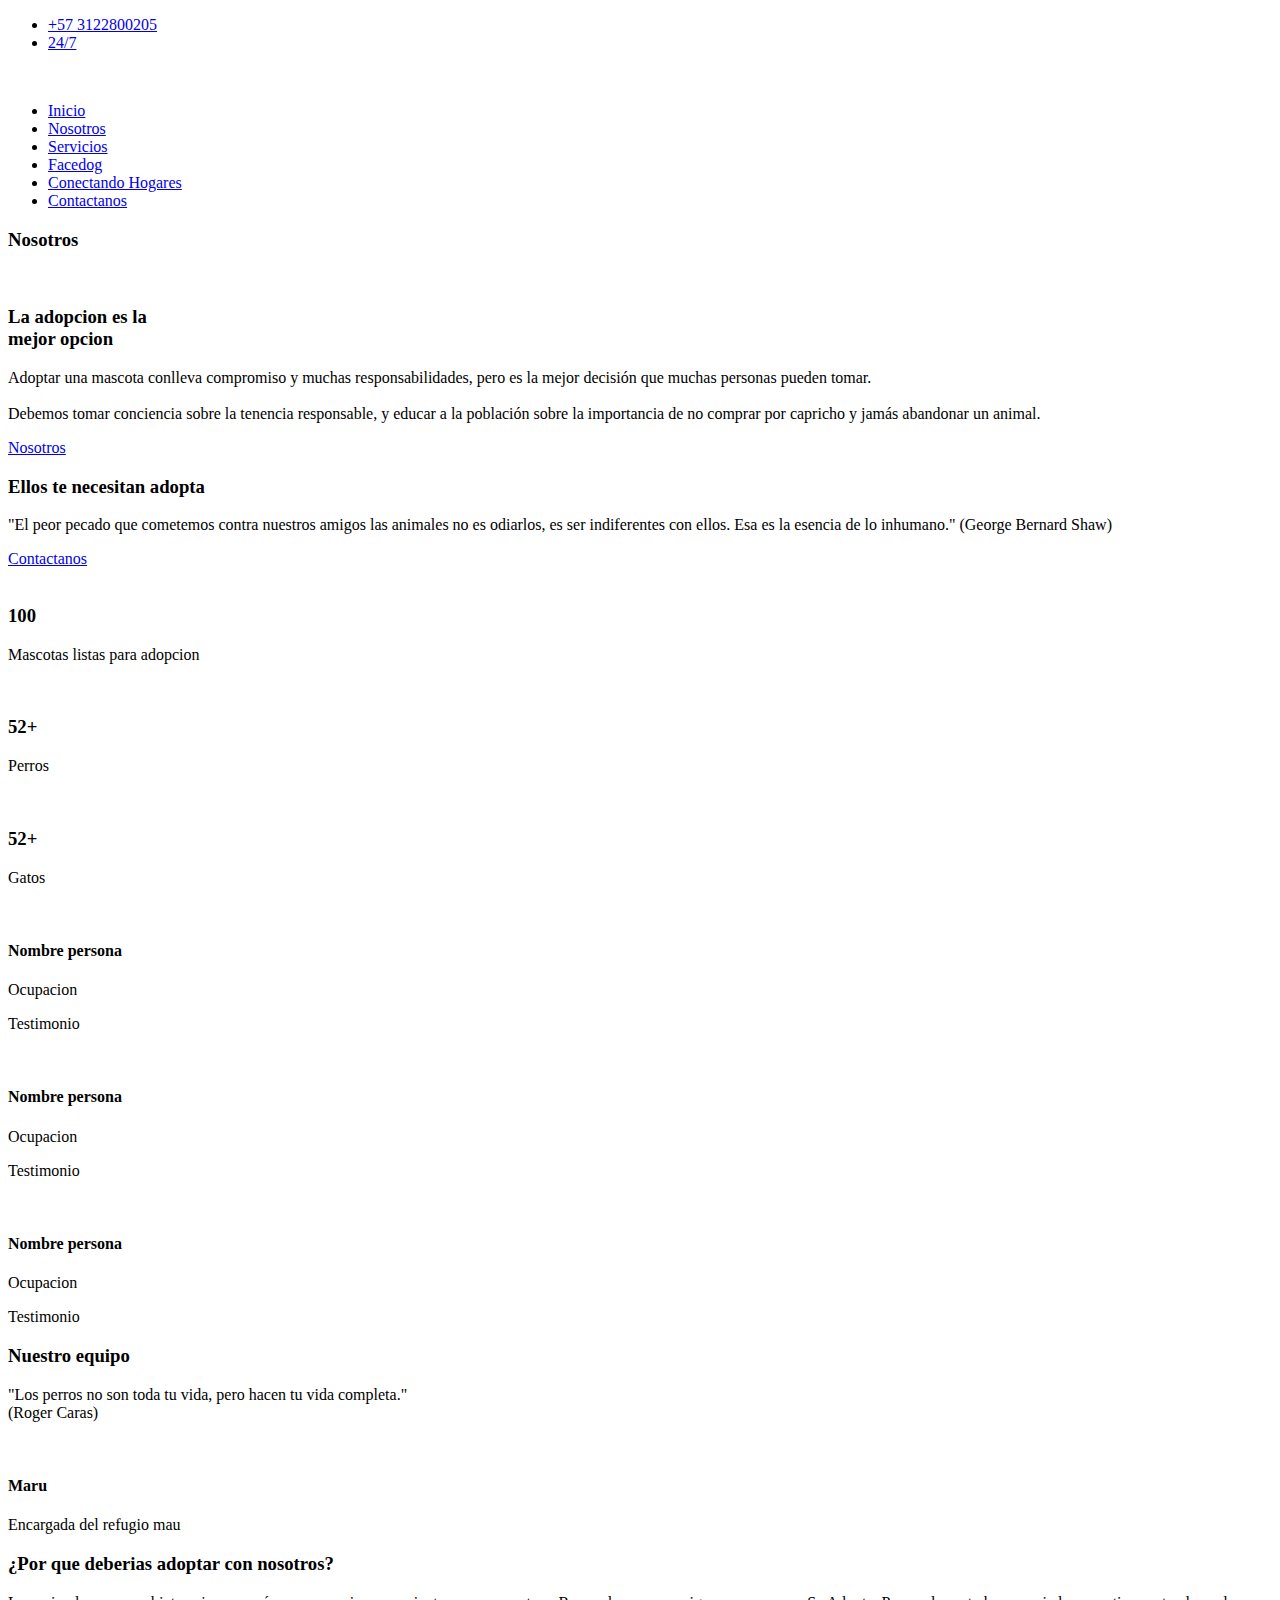
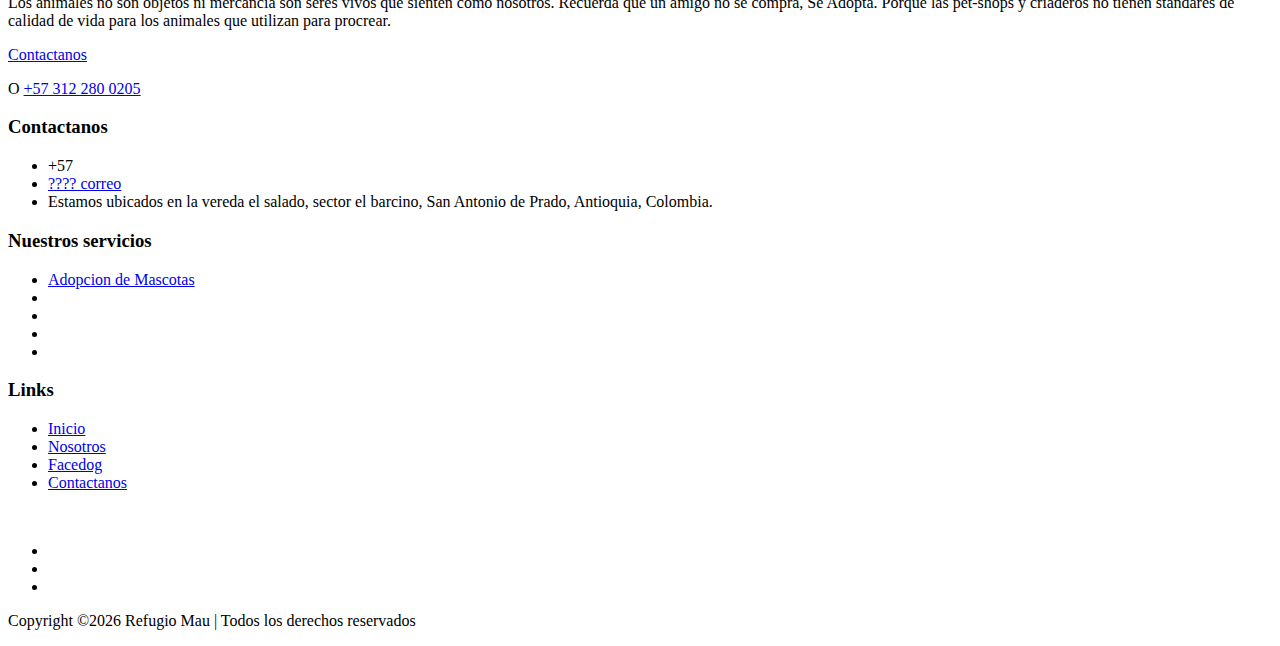
==== about.html @ fa6f9e05 "Add files via upload" ====
<!doctype html>
<html class="no-js" lang="zxx">

<head>
    <meta charset="utf-8">
    <meta http-equiv="x-ua-compatible" content="ie=edge">
    <title>Animal</title>
    <meta name="description" content="">
    <meta name="viewport" content="width=device-width, initial-scale=1">

    <!-- <link rel="manifest" href="site.webmanifest"> -->
    <link rel="shortcut icon" type="image/x-icon" href="img/favicon.png">
    <!-- Place favicon.ico in the root directory -->

    <!-- CSS here -->
    <link rel="stylesheet" href="css/bootstrap.min.css">
    <link rel="stylesheet" href="css/owl.carousel.min.css">
    <link rel="stylesheet" href="css/magnific-popup.css">
    <link rel="stylesheet" href="css/font-awesome.min.css">
    <link rel="stylesheet" href="css/themify-icons.css">
    <link rel="stylesheet" href="css/nice-select.css">
    <link rel="stylesheet" href="css/flaticon.css">
    <link rel="stylesheet" href="css/gijgo.css">
    <link rel="stylesheet" href="css/animate.css">
    <link rel="stylesheet" href="css/slicknav.css">
    <link rel="stylesheet" href="css/style.css">
    <!-- <link rel="stylesheet" href="css/responsive.css"> -->
</head>

<body>
    <!--[if lte IE 9]>
            <p class="browserupgrade">You are using an <strong>outdated</strong> browser. Please <a href="https://browsehappy.com/">upgrade your browser</a> to improve your experience and security.</p>
        <![endif]-->

    <!-- header_start  -->
    <header>
        <div class="header-area ">
            <div class="header-top_area">
                <div class="container">
                    <div class="row">
                        <div class="col-lg-6 col-md-8">
                            <div class="short_contact_list">
                                <ul>
                                    <li><a href="https://api.whatsapp.com/send/?phone=573122800205&text&app_absent=0">+57 3122800205</a></li>
                                    <li><a href="#">24/7</a></li>
                                </ul>
                            </div>
                        </div>
                        <div class="col-lg-6 col-md-4 ">
                            <div class="social_media_links">
                                <a target="_blank" href="https://www.facebook.com/mau.refugio/">
                                    <i class="fa fa-facebook"></i>
                                </a>
                                <a target="_blank" href="https://www.instagram.com/mau.refugio/?hl=es">
                                    <i class="fa fa fa-instagram"></i>
                                </a>
                                <a target="_blank" href="https://api.whatsapp.com/send/?phone=573122800205&text&app_absent=0">
                                    <i class="fa fa-whatsapp"></i>
                                </a>
                            </div>
                        </div>
                    </div>
                </div>
            </div>
            <div id="sticky-header" class="main-header-area">
                <div class="container">
                    <div class="row align-items-center">
                        <div class="col-xl-3 col-lg-3">
                            <div class="logo">
                                <a href="index.html">
                                    <img src="img/logomauletra.png" alt="">
                                </a>
                            </div>
                        </div>
                        <div class="col-xl-9 col-lg-9">
                            <div class="main-menu  d-none d-lg-block">
                                <nav>
                                    <ul id="navigation">
                                        <li><a  href="index.html">Inicio</a></li>
                                        <li><a href="about.html">Nosotros</a></li>                                        
                                        <li><a href="service.html">Servicios</a></li>
                                        <li><a href="elements.html">Facedog</a></li>
                                        <li><a href="CH.html">Conectando Hogares</a></li>
                                        <li><a href="contact.html">Contactanos</a></li>
                                    </ul>
                                </nav>
                            </div>
                        </div>
                        <div class="col-12">
                            <div class="mobile_menu d-block d-lg-none"></div>
                        </div>
                    </div>
                </div>
            </div>
        </div>
    </header>
    <!-- header_start  -->

    <!-- bradcam_area_start -->
    <div class="bradcam_area breadcam_bg">
        <div class="container">
            <div class="row">
                <div class="col-lg-12">
                    <div class="bradcam_text text-center">
                        <h3>Nosotros</h3>
                    </div>
                </div>
            </div>
        </div>
    </div>
    <!-- bradcam_area_end -->

    <!-- pet_care_area_start  -->
    <div class="pet_care_area">
        <div class="container">
            <div class="row align-items-center">
                <div class="col-lg-5 col-md-6">
                    <div class="pet_thumb">
                        <img src="img/about/pet_care.png" alt="">
                    </div>
                </div>
                <div class="col-lg-6 offset-lg-1 col-md-6">
                    <div class="pet_info">
                        <div class="section_title">
                            <h3><span>La adopcion es la </span> <br>
                                mejor opcion</h3>
                            <p>Adoptar una mascota conlleva compromiso y muchas responsabilidades, pero es la mejor decisión que muchas personas pueden tomar. <br> <br>
                                Debemos tomar conciencia sobre la tenencia responsable, y educar a la población sobre la importancia de no comprar por capricho y jamás abandonar un animal.</p>
                            <a href="about.html" class="boxed-btn3">Nosotros</a>
                        </div>
                    </div>
                </div>
            </div>
        </div>
    </div>
    <!-- pet_care_area_end  -->

    <!-- adapt_area_start  -->
    <div class="adapt_area">
        <div class="container">
            <div class="row justify-content-between align-items-center">
                <div class="col-lg-5">
                    <div class="adapt_help">
                        <div class="section_title">
                            <h3><span>Ellos te necesitan</span>
                                adopta</h3>
                            <p>"El peor pecado que cometemos contra nuestros amigos las animales no es odiarlos, es ser indiferentes con ellos. Esa es la esencia de lo inhumano."
                                (George Bernard Shaw)</p>
                            <a href="contact.html" class="boxed-btn3">Contactanos</a>
                        </div>
                    </div>
                </div>
                <div class="col-lg-6">
                    <div class="adapt_about">
                        <div class="row align-items-center">
                            <div class="col-lg-6 col-md-6">
                                <div class="single_adapt text-center">
                                    <img src="img/adapt_icon/1.png" alt="">
                                    <div class="adapt_content">
                                        <h3 class="counter">100</h3>
                                        <p>Mascotas listas para adopcion</p>
                                    </div>
                                </div>
                            </div>
                            <div class="col-lg-6 col-md-6">
                                <div class="single_adapt text-center">
                                    <img src="img/adapt_icon/3.png" alt="">
                                    <div class="adapt_content">
                                        <h3><span class="counter">52</span>+</h3>
                                        <p>Perros</p>
                                    </div>
                                </div>
                                <div class="single_adapt text-center">
                                    <img src="img/adapt_icon/cat.png" alt="">
                                    <div class="adapt_content">
                                        <h3><span class="counter">52</span>+</h3>
                                        <p>Gatos</p>
                                    </div>
                                </div>
                            </div>
                        </div>
                    </div>
                </div>
            </div>
        </div>
    </div>
    <!-- adapt_area_end  -->

    <!-- testmonial_area_start  -->
    <div class="testmonial_area">
        <div class="container">
            <div class="row justify-content-center">
                <div class="col-lg-10">
                    <div class="textmonial_active owl-carousel">
                        <div class="testmonial_wrap">
                            <div class="single_testmonial d-flex align-items-center">
                                <div class="test_thumb">
                                    <img src="img/testmonial/1.png" alt="">
                                </div>
                                <div class="test_content">
                                    <h4>Nombre persona</h4>
                                    <span>Ocupacion</span>
                                    <p>Testimonio</p>
                                </div>
                            </div>
                        </div>
                        <div class="testmonial_wrap">
                            <div class="single_testmonial d-flex align-items-center">
                                <div class="test_thumb">
                                    <img src="img/testmonial/1.png" alt="">
                                </div>
                                <div class="test_content">
                                    <h4>Nombre persona</h4>
                                    <span>Ocupacion</span>
                                    <p>Testimonio</p>
                                </div>
                            </div>
                        </div>
                        <div class="testmonial_wrap">
                            <div class="single_testmonial d-flex align-items-center">
                                <div class="test_thumb">
                                    <img src="img/testmonial/1.png" alt="">
                                </div>
                                <div class="test_content">
                                    <h4>Nombre persona</h4>
                                    <span>Ocupacion</span>
                                    <p>Testimonio</p>
                                </div>
                            </div>
                        </div>
                    </div>
                </div>
            </div>

        </div>
    </div>
    <!-- testmonial_area_end  -->

    <!-- team_area_start  -->
    <div class="team_area">
        <div class="container">
            <div class="row justify-content-center ">
                <div class="col-lg-6 col-md-10">
                    <div class="section_title text-center mb-95">
                        <h3>Nuestro equipo</h3>
                        <p> "Los perros no son toda tu vida, pero hacen tu vida completa."<br>
                            (Roger Caras)</p>
                    </div>
                </div>
            </div>
            <div class="row justify-content-center">
                <!-- <div class="col-lg-4 col-md-6">
                    <div class="single_team">
                        <div class="thumb">
                            <img src="img/team/1.png" alt="">
                        </div>
                        <div class="member_name text-center">
                            <div class="mamber_inner">
                                <h4>Rala Emaia</h4>
                                <p>Senior Director</p>
                            </div>
                        </div>
                    </div>
                </div> -->
                <div class="col-lg-4 col-md-6">
                    <div class="single_team">
                        <div class="thumb">
                            <img src="img/MaruMau.jpg" alt="">
                        </div>
                        <div class="member_name text-center">
                            <div class="mamber_inner">
                                <h4>Maru</h4>
                                <p>Encargada del refugio mau</p>
                            </div>
                        </div>
                    </div>
                </div>
                <!-- <div class="col-lg-4 col-md-6">
                    <div class="single_team">
                        <div class="thumb">
                            <img src="img/team/3.png" alt="">
                        </div>
                        <div class="member_name text-center">
                            <div class="mamber_inner">
                                <h4>Rala Emaia</h4>
                                <p>Senior Director</p>
                            </div>
                        </div>
                    </div>
                </div> -->
            </div>
        </div>
    </div>
    <!-- team_area_start  -->

    <div class="contact_anipat anipat_bg_1">
        <div class="container">
            <div class="row justify-content-center">
                <div class="col-lg-8">
                    <div class="contact_text text-center">
                        <div class="section_title text-center">
                            <h3>¿Por que deberias adoptar con nosotros?</h3>
                            <p>Los animales no son objetos ni mercancía son seres vivos que sienten como nosotros. Recuerda que un amigo no se compra, Se Adopta. Porque las pet-shops y criaderos no tienen standares de calidad de vida para los animales que utilizan para procrear.</p>
                        </div>
                        <div class="contact_btn d-flex align-items-center justify-content-center">
                            <a href="contact.html" class="boxed-btn4">Contactanos</a>
                            <p>O <a href="#"> +57 312 280 0205 </a></p>
                        </div>
                    </div>
                </div>
            </div>
        </div>
    </div>

    <!-- footer_start  -->
    <footer class="footer">
        <div class="footer_top">
            <div class="container">
                <div class="row">
                    <div class="col-xl-3 col-md-6 col-lg-3">
                        <div class="footer_widget">
                            <h3 class="footer_title">
                                Contactanos
                            </h3>
                            <ul class="address_line">
                                <li>+57</li>
                                <li><a href="#">???? correo</a></li>
                                <li>Estamos ubicados en la vereda el salado, sector el barcino, San Antonio de Prado, Antioquia, Colombia.</li>
                            </ul>
                        </div>
                    </div>
                    <div class="col-xl-3  col-md-6 col-lg-3">
                        <div class="footer_widget">
                            <h3 class="footer_title">
                                Nuestros servicios
                            </h3>
                            <ul class="links">
                                <li><a href="#">Adopcion de Mascotas</a></li>
                                <li><a href="#"></a></li>
                                <li><a href="#"></a></li>
                                <li><a href="#"></a></li>
                                <li><a href="#"></a></li>
                            </ul>
                        </div>
                    </div>
                    <div class="col-xl-3  col-md-6 col-lg-3">
                        <div class="footer_widget">
                            <h3 class="footer_title">
                                Links
                            </h3>
                            <ul class="links">
                                <li><a href="index.html">Inicio</a></li>
                                <li><a href="about.html">Nosotros</a></li>
                                <li><a href="#">Facedog</a></li>
                                <li><a href="contact.html">Contactanos</a></li>
                            </ul>
                        </div>
                    </div>
                    <div class="col-xl-3 col-md-6 col-lg-3 ">
                        <div class="footer_widget">
                            <div class="footer_logo">
                                <a href="#">
                                    <img src="img/logomauletra.png" alt="">
                                </a>
                            </div>
                            <p class="address_text">
                            </p>
                            <div class="socail_links">
                                <ul>
                                    <li>
                                        <a href="https://www.facebook.com/mau.refugio/">
                                            <i class="ti-facebook"></i>
                                        </a>
                                    </li>
                                    <li>
                                        <a href="https://www.instagram.com/mau.refugio/?hl=es">
                                            <i class="ti-instagram"></i>
                                        </a>
                                    </li>
                                    <li>
                                        <a href="https://api.whatsapp.com/send/?phone=573122800205&text&app_absent=0">
                                            <i class="fa fa-whatsapp"></i>
                                        </a>
                                    </li>
                                </ul>
                            </div>

                        </div>
                    </div>
                </div>
            </div>
        </div>
        <div class="copy-right_text">
            <div class="container">
                <div class="bordered_1px"></div>
                <div class="row">
                    <div class="col-xl-12">
                        <p class="copy_right text-center">
                            <p><!-- Link back to Colorlib can't be removed. Template is licensed under CC BY 3.0. -->
  Copyright &copy;<script>document.write(new Date().getFullYear());</script> Refugio Mau | Todos los derechos reservados <!-- <i class="ti-heart" aria-hidden="true"></i> by <a href="https://colorlib.com" target="_blank">Colorlib</a> -->
  <!-- Link back to Colorlib can't be removed. Template is licensed under CC BY 3.0. --></p>
                        </p>
                    </div>
                </div>
            </div>
        </div>
    </footer>
    <!-- footer_end  -->

    <!-- JS here -->
    <script src="js/vendor/modernizr-3.5.0.min.js"></script>
    <script src="js/vendor/jquery-1.12.4.min.js"></script>
    <script src="js/popper.min.js"></script>
    <script src="js/bootstrap.min.js"></script>
    <script src="js/owl.carousel.min.js"></script>
    <script src="js/isotope.pkgd.min.js"></script>
    <script src="js/ajax-form.js"></script>
    <script src="js/waypoints.min.js"></script>
    <script src="js/jquery.counterup.min.js"></script>
    <script src="js/imagesloaded.pkgd.min.js"></script>
    <script src="js/scrollIt.js"></script>
    <script src="js/jquery.scrollUp.min.js"></script>
    <script src="js/wow.min.js"></script>
    <script src="js/nice-select.min.js"></script>
    <script src="js/jquery.slicknav.min.js"></script>
    <script src="js/jquery.magnific-popup.min.js"></script>
    <script src="js/plugins.js"></script>
    <script src="js/gijgo.min.js"></script>

    <!--contact js-->
    <script src="js/contact.js"></script>
    <script src="js/jquery.ajaxchimp.min.js"></script>
    <script src="js/jquery.form.js"></script>
    <script src="js/jquery.validate.min.js"></script>
    <script src="js/mail-script.js"></script>

    <script src="js/main.js"></script>
    <script>
        $('#datepicker').datepicker({
            iconsLibrary: 'fontawesome',
            disableDaysOfWeek: [0, 0],
        //     icons: {
        //      rightIcon: '<span class="fa fa-caret-down"></span>'
        //  }
        });
        $('#datepicker2').datepicker({
            iconsLibrary: 'fontawesome',
            icons: {
             rightIcon: '<span class="fa fa-caret-down"></span>'
         }

        });
        var timepicker = $('#timepicker').timepicker({
         format: 'HH.MM'
     });
    </script>
</body>

</html>
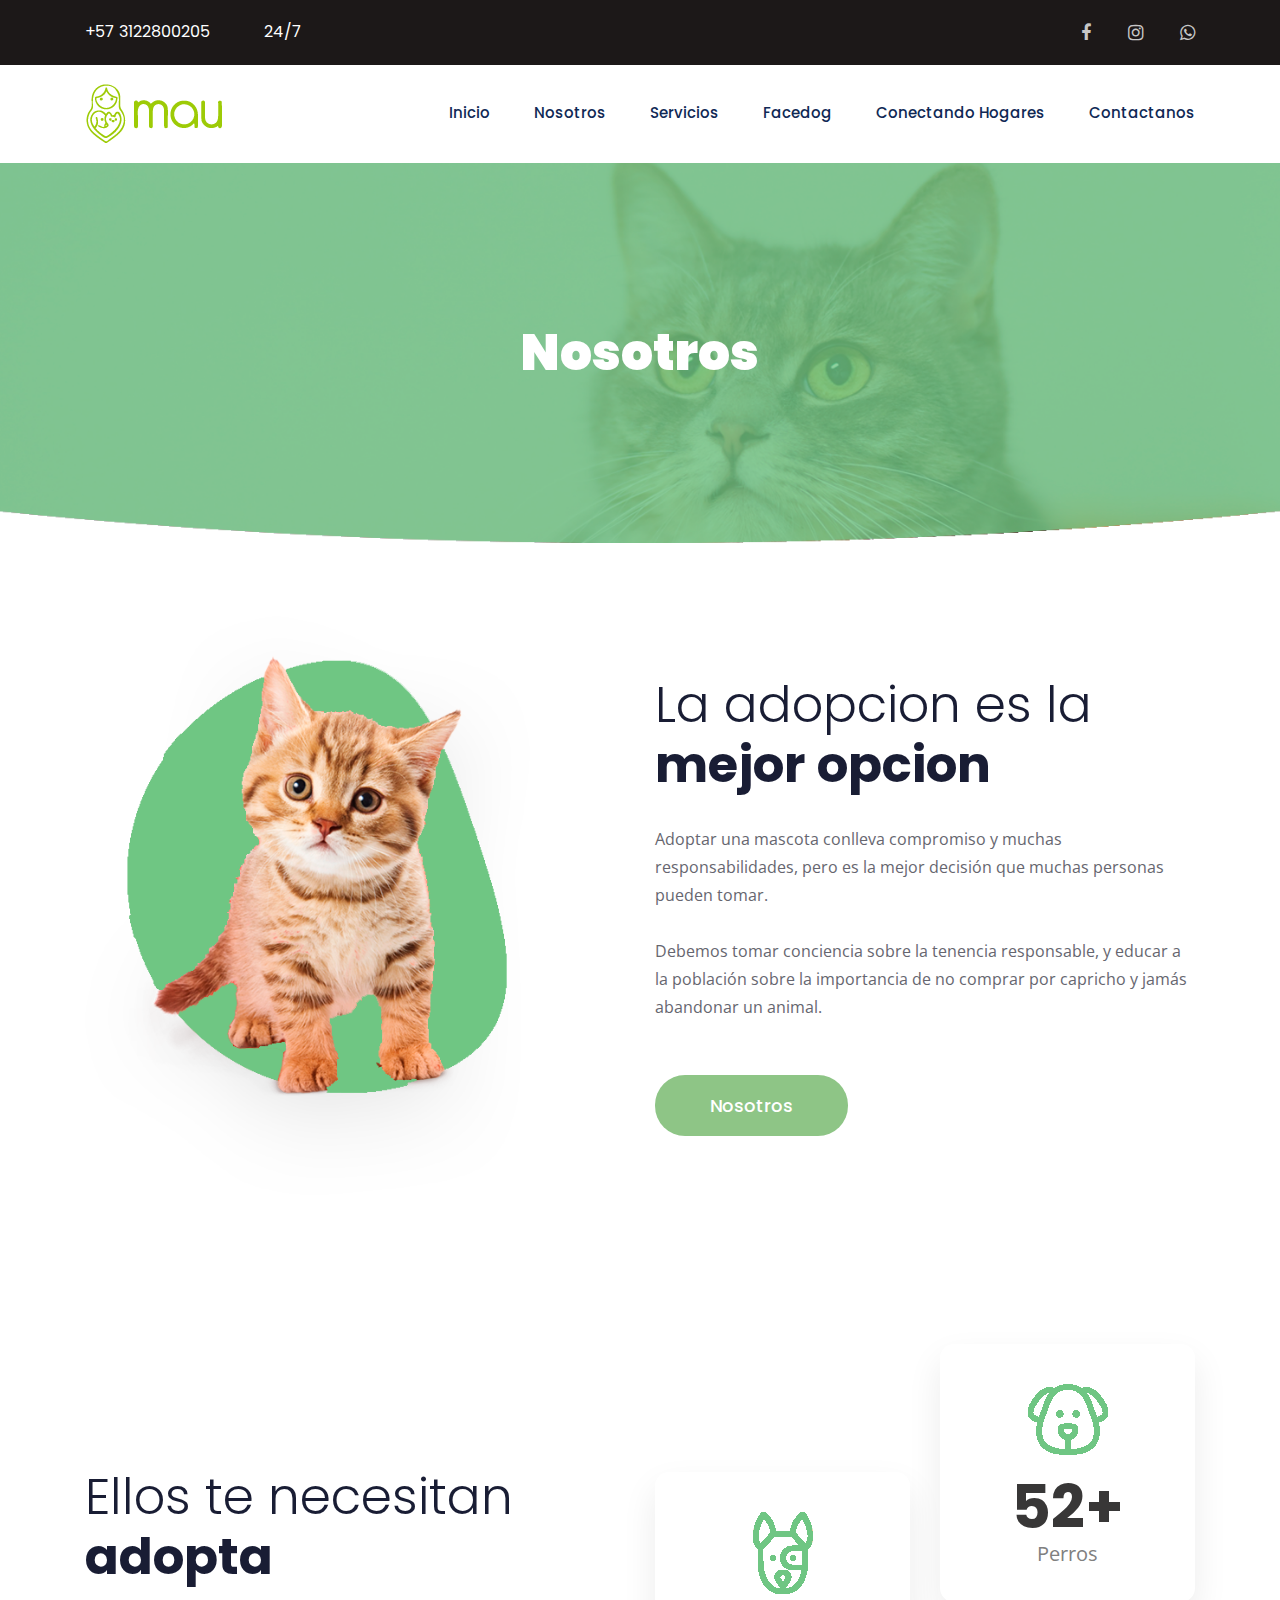
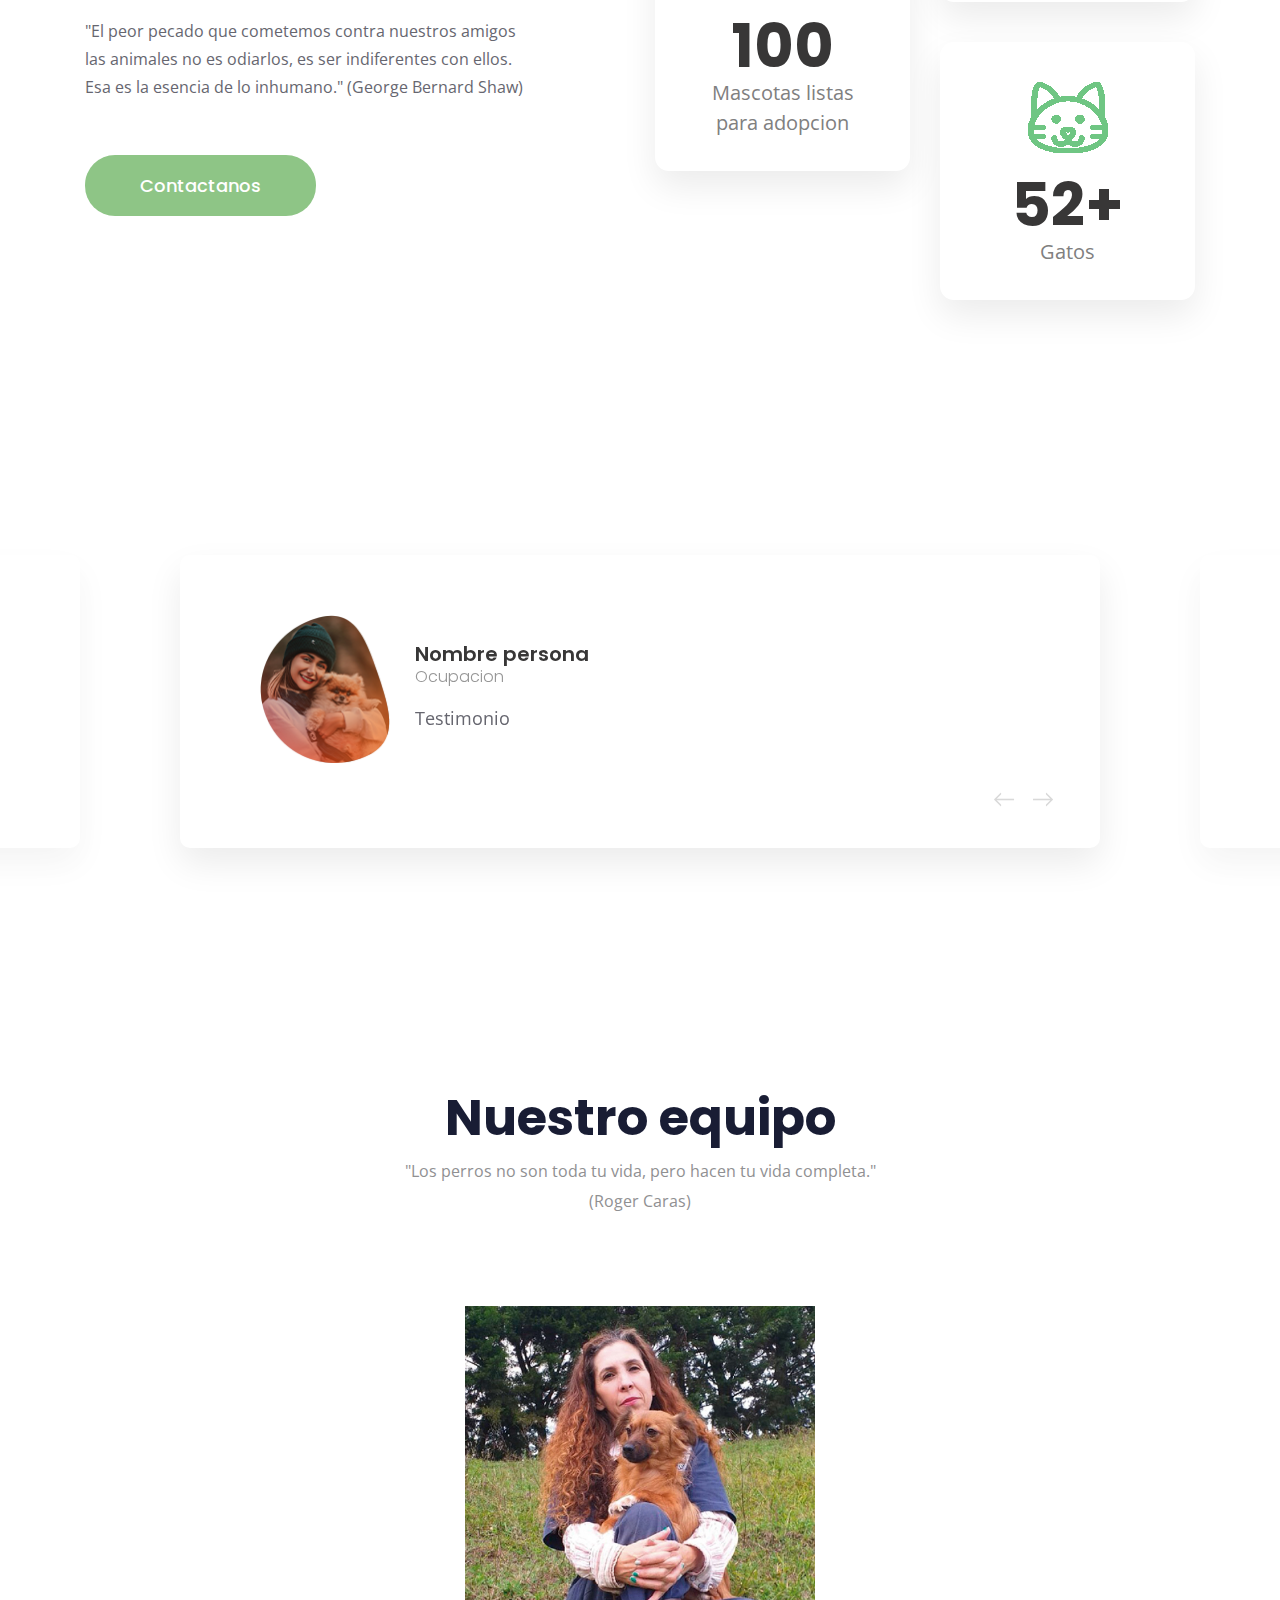
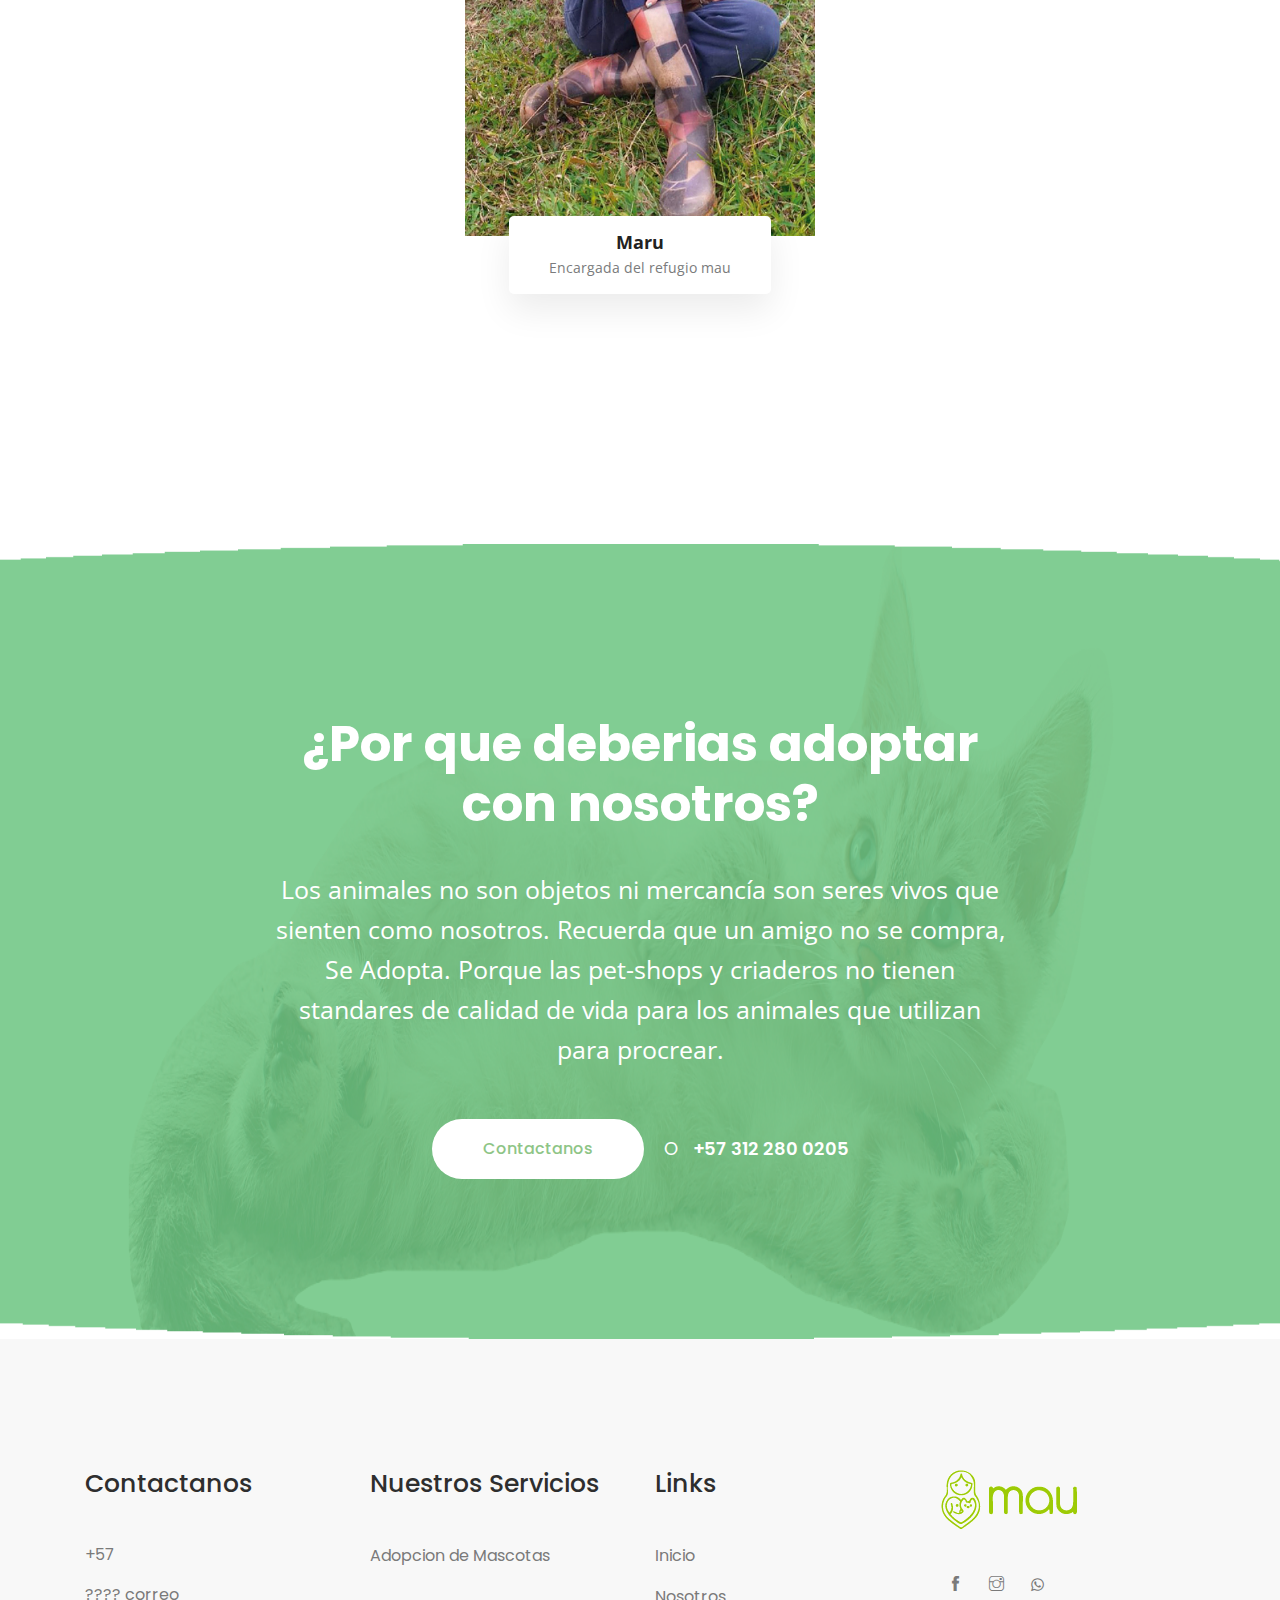
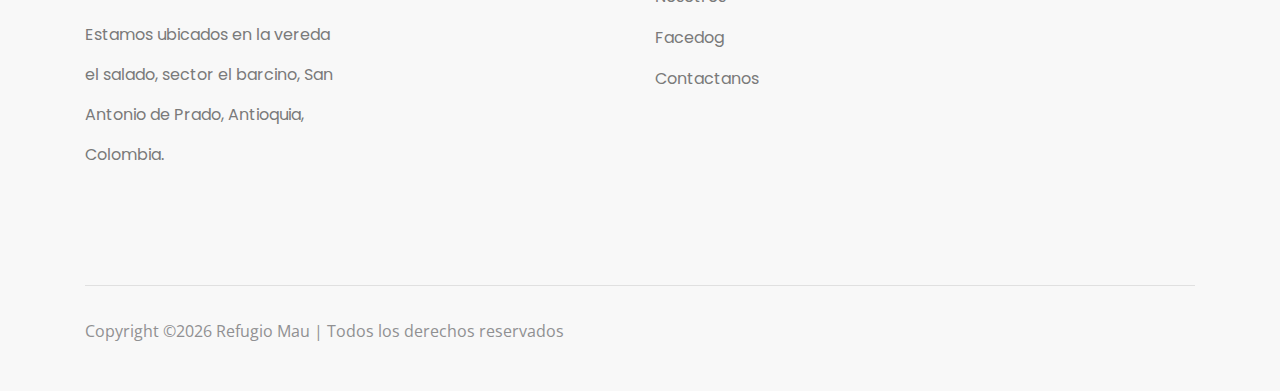
==== commit f94240c6: "Update about.html" ====
--- a/about.html
+++ b/about.html
@@ -4,7 +4,7 @@
 <head>
     <meta charset="utf-8">
     <meta http-equiv="x-ua-compatible" content="ie=edge">
-    <title>Animal</title>
+    <title>Refugio Mau</title>
     <meta name="description" content="">
     <meta name="viewport" content="width=device-width, initial-scale=1">
 
@@ -456,4 +456,4 @@
     </script>
 </body>
 
-</html>+</html>
--- a/css/themify-icons.css
+++ b/css/themify-icons.css
@@ -0,0 +1,1081 @@
+@font-face {
+	font-family: 'themify';
+	src:url('../fonts/themify.eot?-fvbane');
+	src:url('../fonts/themify.eot?#iefix-fvbane') format('embedded-opentype'),
+		url('../fonts/themify.woff?-fvbane') format('woff'),
+		url('../fonts/themify.ttf?-fvbane') format('truetype'),
+		url('../fonts/themify.svg?-fvbane#themify') format('svg');
+	font-weight: normal;
+	font-style: normal;
+}
+
+[class^="ti-"], [class*=" ti-"] {
+	font-family: 'themify';
+	/* speak: none; */
+	font-style: normal;
+	font-weight: normal;
+	font-variant: normal;
+	text-transform: none;
+	line-height: 1;
+
+	/* Better Font Rendering =========== */
+	-webkit-font-smoothing: antialiased;
+	-moz-osx-font-smoothing: grayscale;
+}
+
+.ti-wand:before {
+	content: "\e600";
+}
+.ti-volume:before {
+	content: "\e601";
+}
+.ti-user:before {
+	content: "\e602";
+}
+.ti-unlock:before {
+	content: "\e603";
+}
+.ti-unlink:before {
+	content: "\e604";
+}
+.ti-trash:before {
+	content: "\e605";
+}
+.ti-thought:before {
+	content: "\e606";
+}
+.ti-target:before {
+	content: "\e607";
+}
+.ti-tag:before {
+	content: "\e608";
+}
+.ti-tablet:before {
+	content: "\e609";
+}
+.ti-star:before {
+	content: "\e60a";
+}
+.ti-spray:before {
+	content: "\e60b";
+}
+.ti-signal:before {
+	content: "\e60c";
+}
+.ti-shopping-cart:before {
+	content: "\e60d";
+}
+.ti-shopping-cart-full:before {
+	content: "\e60e";
+}
+.ti-settings:before {
+	content: "\e60f";
+}
+.ti-search:before {
+	content: "\e610";
+}
+.ti-zoom-in:before {
+	content: "\e611";
+}
+.ti-zoom-out:before {
+	content: "\e612";
+}
+.ti-cut:before {
+	content: "\e613";
+}
+.ti-ruler:before {
+	content: "\e614";
+}
+.ti-ruler-pencil:before {
+	content: "\e615";
+}
+.ti-ruler-alt:before {
+	content: "\e616";
+}
+.ti-bookmark:before {
+	content: "\e617";
+}
+.ti-bookmark-alt:before {
+	content: "\e618";
+}
+.ti-reload:before {
+	content: "\e619";
+}
+.ti-plus:before {
+	content: "\e61a";
+}
+.ti-pin:before {
+	content: "\e61b";
+}
+.ti-pencil:before {
+	content: "\e61c";
+}
+.ti-pencil-alt:before {
+	content: "\e61d";
+}
+.ti-paint-roller:before {
+	content: "\e61e";
+}
+.ti-paint-bucket:before {
+	content: "\e61f";
+}
+.ti-na:before {
+	content: "\e620";
+}
+.ti-mobile:before {
+	content: "\e621";
+}
+.ti-minus:before {
+	content: "\e622";
+}
+.ti-medall:before {
+	content: "\e623";
+}
+.ti-medall-alt:before {
+	content: "\e624";
+}
+.ti-marker:before {
+	content: "\e625";
+}
+.ti-marker-alt:before {
+	content: "\e626";
+}
+.ti-arrow-up:before {
+	content: "\e627";
+}
+.ti-arrow-right:before {
+	content: "\e628";
+}
+.ti-arrow-left:before {
+	content: "\e629";
+}
+.ti-arrow-down:before {
+	content: "\e62a";
+}
+.ti-lock:before {
+	content: "\e62b";
+}
+.ti-location-arrow:before {
+	content: "\e62c";
+}
+.ti-link:before {
+	content: "\e62d";
+}
+.ti-layout:before {
+	content: "\e62e";
+}
+.ti-layers:before {
+	content: "\e62f";
+}
+.ti-layers-alt:before {
+	content: "\e630";
+}
+.ti-key:before {
+	content: "\e631";
+}
+.ti-import:before {
+	content: "\e632";
+}
+.ti-image:before {
+	content: "\e633";
+}
+.ti-heart:before {
+	content: "\e634";
+}
+.ti-heart-broken:before {
+	content: "\e635";
+}
+.ti-hand-stop:before {
+	content: "\e636";
+}
+.ti-hand-open:before {
+	content: "\e637";
+}
+.ti-hand-drag:before {
+	content: "\e638";
+}
+.ti-folder:before {
+	content: "\e639";
+}
+.ti-flag:before {
+	content: "\e63a";
+}
+.ti-flag-alt:before {
+	content: "\e63b";
+}
+.ti-flag-alt-2:before {
+	content: "\e63c";
+}
+.ti-eye:before {
+	content: "\e63d";
+}
+.ti-export:before {
+	content: "\e63e";
+}
+.ti-exchange-vertical:before {
+	content: "\e63f";
+}
+.ti-desktop:before {
+	content: "\e640";
+}
+.ti-cup:before {
+	content: "\e641";
+}
+.ti-crown:before {
+	content: "\e642";
+}
+.ti-comments:before {
+	content: "\e643";
+}
+.ti-comment:before {
+	content: "\e644";
+}
+.ti-comment-alt:before {
+	content: "\e645";
+}
+.ti-close:before {
+	content: "\e646";
+}
+.ti-clip:before {
+	content: "\e647";
+}
+.ti-angle-up:before {
+	content: "\e648";
+}
+.ti-angle-right:before {
+	content: "\e649";
+}
+.ti-angle-left:before {
+	content: "\e64a";
+}
+.ti-angle-down:before {
+	content: "\e64b";
+}
+.ti-check:before {
+	content: "\e64c";
+}
+.ti-check-box:before {
+	content: "\e64d";
+}
+.ti-camera:before {
+	content: "\e64e";
+}
+.ti-announcement:before {
+	content: "\e64f";
+}
+.ti-brush:before {
+	content: "\e650";
+}
+.ti-briefcase:before {
+	content: "\e651";
+}
+.ti-bolt:before {
+	content: "\e652";
+}
+.ti-bolt-alt:before {
+	content: "\e653";
+}
+.ti-blackboard:before {
+	content: "\e654";
+}
+.ti-bag:before {
+	content: "\e655";
+}
+.ti-move:before {
+	content: "\e656";
+}
+.ti-arrows-vertical:before {
+	content: "\e657";
+}
+.ti-arrows-horizontal:before {
+	content: "\e658";
+}
+.ti-fullscreen:before {
+	content: "\e659";
+}
+.ti-arrow-top-right:before {
+	content: "\e65a";
+}
+.ti-arrow-top-left:before {
+	content: "\e65b";
+}
+.ti-arrow-circle-up:before {
+	content: "\e65c";
+}
+.ti-arrow-circle-right:before {
+	content: "\e65d";
+}
+.ti-arrow-circle-left:before {
+	content: "\e65e";
+}
+.ti-arrow-circle-down:before {
+	content: "\e65f";
+}
+.ti-angle-double-up:before {
+	content: "\e660";
+}
+.ti-angle-double-right:before {
+	content: "\e661";
+}
+.ti-angle-double-left:before {
+	content: "\e662";
+}
+.ti-angle-double-down:before {
+	content: "\e663";
+}
+.ti-zip:before {
+	content: "\e664";
+}
+.ti-world:before {
+	content: "\e665";
+}
+.ti-wheelchair:before {
+	content: "\e666";
+}
+.ti-view-list:before {
+	content: "\e667";
+}
+.ti-view-list-alt:before {
+	content: "\e668";
+}
+.ti-view-grid:before {
+	content: "\e669";
+}
+.ti-uppercase:before {
+	content: "\e66a";
+}
+.ti-upload:before {
+	content: "\e66b";
+}
+.ti-underline:before {
+	content: "\e66c";
+}
+.ti-truck:before {
+	content: "\e66d";
+}
+.ti-timer:before {
+	content: "\e66e";
+}
+.ti-ticket:before {
+	content: "\e66f";
+}
+.ti-thumb-up:before {
+	content: "\e670";
+}
+.ti-thumb-down:before {
+	content: "\e671";
+}
+.ti-text:before {
+	content: "\e672";
+}
+.ti-stats-up:before {
+	content: "\e673";
+}
+.ti-stats-down:before {
+	content: "\e674";
+}
+.ti-split-v:before {
+	content: "\e675";
+}
+.ti-split-h:before {
+	content: "\e676";
+}
+.ti-smallcap:before {
+	content: "\e677";
+}
+.ti-shine:before {
+	content: "\e678";
+}
+.ti-shift-right:before {
+	content: "\e679";
+}
+.ti-shift-left:before {
+	content: "\e67a";
+}
+.ti-shield:before {
+	content: "\e67b";
+}
+.ti-notepad:before {
+	content: "\e67c";
+}
+.ti-server:before {
+	content: "\e67d";
+}
+.ti-quote-right:before {
+	content: "\e67e";
+}
+.ti-quote-left:before {
+	content: "\e67f";
+}
+.ti-pulse:before {
+	content: "\e680";
+}
+.ti-printer:before {
+	content: "\e681";
+}
+.ti-power-off:before {
+	content: "\e682";
+}
+.ti-plug:before {
+	content: "\e683";
+}
+.ti-pie-chart:before {
+	content: "\e684";
+}
+.ti-paragraph:before {
+	content: "\e685";
+}
+.ti-panel:before {
+	content: "\e686";
+}
+.ti-package:before {
+	content: "\e687";
+}
+.ti-music:before {
+	content: "\e688";
+}
+.ti-music-alt:before {
+	content: "\e689";
+}
+.ti-mouse:before {
+	content: "\e68a";
+}
+.ti-mouse-alt:before {
+	content: "\e68b";
+}
+.ti-money:before {
+	content: "\e68c";
+}
+.ti-microphone:before {
+	content: "\e68d";
+}
+.ti-menu:before {
+	content: "\e68e";
+}
+.ti-menu-alt:before {
+	content: "\e68f";
+}
+.ti-map:before {
+	content: "\e690";
+}
+.ti-map-alt:before {
+	content: "\e691";
+}
+.ti-loop:before {
+	content: "\e692";
+}
+.ti-location-pin:before {
+	content: "\e693";
+}
+.ti-list:before {
+	content: "\e694";
+}
+.ti-light-bulb:before {
+	content: "\e695";
+}
+.ti-Italic:before {
+	content: "\e696";
+}
+.ti-info:before {
+	content: "\e697";
+}
+.ti-infinite:before {
+	content: "\e698";
+}
+.ti-id-badge:before {
+	content: "\e699";
+}
+.ti-hummer:before {
+	content: "\e69a";
+}
+.ti-home:before {
+	content: "\e69b";
+}
+.ti-help:before {
+	content: "\e69c";
+}
+.ti-headphone:before {
+	content: "\e69d";
+}
+.ti-harddrives:before {
+	content: "\e69e";
+}
+.ti-harddrive:before {
+	content: "\e69f";
+}
+.ti-gift:before {
+	content: "\e6a0";
+}
+.ti-game:before {
+	content: "\e6a1";
+}
+.ti-filter:before {
+	content: "\e6a2";
+}
+.ti-files:before {
+	content: "\e6a3";
+}
+.ti-file:before {
+	content: "\e6a4";
+}
+.ti-eraser:before {
+	content: "\e6a5";
+}
+.ti-envelope:before {
+	content: "\e6a6";
+}
+.ti-download:before {
+	content: "\e6a7";
+}
+.ti-direction:before {
+	content: "\e6a8";
+}
+.ti-direction-alt:before {
+	content: "\e6a9";
+}
+.ti-dashboard:before {
+	content: "\e6aa";
+}
+.ti-control-stop:before {
+	content: "\e6ab";
+}
+.ti-control-shuffle:before {
+	content: "\e6ac";
+}
+.ti-control-play:before {
+	content: "\e6ad";
+}
+.ti-control-pause:before {
+	content: "\e6ae";
+}
+.ti-control-forward:before {
+	content: "\e6af";
+}
+.ti-control-backward:before {
+	content: "\e6b0";
+}
+.ti-cloud:before {
+	content: "\e6b1";
+}
+.ti-cloud-up:before {
+	content: "\e6b2";
+}
+.ti-cloud-down:before {
+	content: "\e6b3";
+}
+.ti-clipboard:before {
+	content: "\e6b4";
+}
+.ti-car:before {
+	content: "\e6b5";
+}
+.ti-calendar:before {
+	content: "\e6b6";
+}
+.ti-book:before {
+	content: "\e6b7";
+}
+.ti-bell:before {
+	content: "\e6b8";
+}
+.ti-basketball:before {
+	content: "\e6b9";
+}
+.ti-bar-chart:before {
+	content: "\e6ba";
+}
+.ti-bar-chart-alt:before {
+	content: "\e6bb";
+}
+.ti-back-right:before {
+	content: "\e6bc";
+}
+.ti-back-left:before {
+	content: "\e6bd";
+}
+.ti-arrows-corner:before {
+	content: "\e6be";
+}
+.ti-archive:before {
+	content: "\e6bf";
+}
+.ti-anchor:before {
+	content: "\e6c0";
+}
+.ti-align-right:before {
+	content: "\e6c1";
+}
+.ti-align-left:before {
+	content: "\e6c2";
+}
+.ti-align-justify:before {
+	content: "\e6c3";
+}
+.ti-align-center:before {
+	content: "\e6c4";
+}
+.ti-alert:before {
+	content: "\e6c5";
+}
+.ti-alarm-clock:before {
+	content: "\e6c6";
+}
+.ti-agenda:before {
+	content: "\e6c7";
+}
+.ti-write:before {
+	content: "\e6c8";
+}
+.ti-window:before {
+	content: "\e6c9";
+}
+.ti-widgetized:before {
+	content: "\e6ca";
+}
+.ti-widget:before {
+	content: "\e6cb";
+}
+.ti-widget-alt:before {
+	content: "\e6cc";
+}
+.ti-wallet:before {
+	content: "\e6cd";
+}
+.ti-video-clapper:before {
+	content: "\e6ce";
+}
+.ti-video-camera:before {
+	content: "\e6cf";
+}
+.ti-vector:before {
+	content: "\e6d0";
+}
+.ti-themify-logo:before {
+	content: "\e6d1";
+}
+.ti-themify-favicon:before {
+	content: "\e6d2";
+}
+.ti-themify-favicon-alt:before {
+	content: "\e6d3";
+}
+.ti-support:before {
+	content: "\e6d4";
+}
+.ti-stamp:before {
+	content: "\e6d5";
+}
+.ti-split-v-alt:before {
+	content: "\e6d6";
+}
+.ti-slice:before {
+	content: "\e6d7";
+}
+.ti-shortcode:before {
+	content: "\e6d8";
+}
+.ti-shift-right-alt:before {
+	content: "\e6d9";
+}
+.ti-shift-left-alt:before {
+	content: "\e6da";
+}
+.ti-ruler-alt-2:before {
+	content: "\e6db";
+}
+.ti-receipt:before {
+	content: "\e6dc";
+}
+.ti-pin2:before {
+	content: "\e6dd";
+}
+.ti-pin-alt:before {
+	content: "\e6de";
+}
+.ti-pencil-alt2:before {
+	content: "\e6df";
+}
+.ti-palette:before {
+	content: "\e6e0";
+}
+.ti-more:before {
+	content: "\e6e1";
+}
+.ti-more-alt:before {
+	content: "\e6e2";
+}
+.ti-microphone-alt:before {
+	content: "\e6e3";
+}
+.ti-magnet:before {
+	content: "\e6e4";
+}
+.ti-line-double:before {
+	content: "\e6e5";
+}
+.ti-line-dotted:before {
+	content: "\e6e6";
+}
+.ti-line-dashed:before {
+	content: "\e6e7";
+}
+.ti-layout-width-full:before {
+	content: "\e6e8";
+}
+.ti-layout-width-default:before {
+	content: "\e6e9";
+}
+.ti-layout-width-default-alt:before {
+	content: "\e6ea";
+}
+.ti-layout-tab:before {
+	content: "\e6eb";
+}
+.ti-layout-tab-window:before {
+	content: "\e6ec";
+}
+.ti-layout-tab-v:before {
+	content: "\e6ed";
+}
+.ti-layout-tab-min:before {
+	content: "\e6ee";
+}
+.ti-layout-slider:before {
+	content: "\e6ef";
+}
+.ti-layout-slider-alt:before {
+	content: "\e6f0";
+}
+.ti-layout-sidebar-right:before {
+	content: "\e6f1";
+}
+.ti-layout-sidebar-none:before {
+	content: "\e6f2";
+}
+.ti-layout-sidebar-left:before {
+	content: "\e6f3";
+}
+.ti-layout-placeholder:before {
+	content: "\e6f4";
+}
+.ti-layout-menu:before {
+	content: "\e6f5";
+}
+.ti-layout-menu-v:before {
+	content: "\e6f6";
+}
+.ti-layout-menu-separated:before {
+	content: "\e6f7";
+}
+.ti-layout-menu-full:before {
+	content: "\e6f8";
+}
+.ti-layout-media-right-alt:before {
+	content: "\e6f9";
+}
+.ti-layout-media-right:before {
+	content: "\e6fa";
+}
+.ti-layout-media-overlay:before {
+	content: "\e6fb";
+}
+.ti-layout-media-overlay-alt:before {
+	content: "\e6fc";
+}
+.ti-layout-media-overlay-alt-2:before {
+	content: "\e6fd";
+}
+.ti-layout-media-left-alt:before {
+	content: "\e6fe";
+}
+.ti-layout-media-left:before {
+	content: "\e6ff";
+}
+.ti-layout-media-center-alt:before {
+	content: "\e700";
+}
+.ti-layout-media-center:before {
+	content: "\e701";
+}
+.ti-layout-list-thumb:before {
+	content: "\e702";
+}
+.ti-layout-list-thumb-alt:before {
+	content: "\e703";
+}
+.ti-layout-list-post:before {
+	content: "\e704";
+}
+.ti-layout-list-large-image:before {
+	content: "\e705";
+}
+.ti-layout-line-solid:before {
+	content: "\e706";
+}
+.ti-layout-grid4:before {
+	content: "\e707";
+}
+.ti-layout-grid3:before {
+	content: "\e708";
+}
+.ti-layout-grid2:before {
+	content: "\e709";
+}
+.ti-layout-grid2-thumb:before {
+	content: "\e70a";
+}
+.ti-layout-cta-right:before {
+	content: "\e70b";
+}
+.ti-layout-cta-left:before {
+	content: "\e70c";
+}
+.ti-layout-cta-center:before {
+	content: "\e70d";
+}
+.ti-layout-cta-btn-right:before {
+	content: "\e70e";
+}
+.ti-layout-cta-btn-left:before {
+	content: "\e70f";
+}
+.ti-layout-column4:before {
+	content: "\e710";
+}
+.ti-layout-column3:before {
+	content: "\e711";
+}
+.ti-layout-column2:before {
+	content: "\e712";
+}
+.ti-layout-accordion-separated:before {
+	content: "\e713";
+}
+.ti-layout-accordion-merged:before {
+	content: "\e714";
+}
+.ti-layout-accordion-list:before {
+	content: "\e715";
+}
+.ti-ink-pen:before {
+	content: "\e716";
+}
+.ti-info-alt:before {
+	content: "\e717";
+}
+.ti-help-alt:before {
+	content: "\e718";
+}
+.ti-headphone-alt:before {
+	content: "\e719";
+}
+.ti-hand-point-up:before {
+	content: "\e71a";
+}
+.ti-hand-point-right:before {
+	content: "\e71b";
+}
+.ti-hand-point-left:before {
+	content: "\e71c";
+}
+.ti-hand-point-down:before {
+	content: "\e71d";
+}
+.ti-gallery:before {
+	content: "\e71e";
+}
+.ti-face-smile:before {
+	content: "\e71f";
+}
+.ti-face-sad:before {
+	content: "\e720";
+}
+.ti-credit-card:before {
+	content: "\e721";
+}
+.ti-control-skip-forward:before {
+	content: "\e722";
+}
+.ti-control-skip-backward:before {
+	content: "\e723";
+}
+.ti-control-record:before {
+	content: "\e724";
+}
+.ti-control-eject:before {
+	content: "\e725";
+}
+.ti-comments-smiley:before {
+	content: "\e726";
+}
+.ti-brush-alt:before {
+	content: "\e727";
+}
+.ti-youtube:before {
+	content: "\e728";
+}
+.ti-vimeo:before {
+	content: "\e729";
+}
+.ti-twitter:before {
+	content: "\e72a";
+}
+.ti-time:before {
+	content: "\e72b";
+}
+.ti-tumblr:before {
+	content: "\e72c";
+}
+.ti-skype:before {
+	content: "\e72d";
+}
+.ti-share:before {
+	content: "\e72e";
+}
+.ti-share-alt:before {
+	content: "\e72f";
+}
+.ti-rocket:before {
+	content: "\e730";
+}
+.ti-pinterest:before {
+	content: "\e731";
+}
+.ti-new-window:before {
+	content: "\e732";
+}
+.ti-microsoft:before {
+	content: "\e733";
+}
+.ti-list-ol:before {
+	content: "\e734";
+}
+.ti-linkedin:before {
+	content: "\e735";
+}
+.ti-layout-sidebar-2:before {
+	content: "\e736";
+}
+.ti-layout-grid4-alt:before {
+	content: "\e737";
+}
+.ti-layout-grid3-alt:before {
+	content: "\e738";
+}
+.ti-layout-grid2-alt:before {
+	content: "\e739";
+}
+.ti-layout-column4-alt:before {
+	content: "\e73a";
+}
+.ti-layout-column3-alt:before {
+	content: "\e73b";
+}
+.ti-layout-column2-alt:before {
+	content: "\e73c";
+}
+.ti-instagram:before {
+	content: "\e73d";
+}
+.ti-google:before {
+	content: "\e73e";
+}
+.ti-github:before {
+	content: "\e73f";
+}
+.ti-flickr:before {
+	content: "\e740";
+}
+.ti-facebook:before {
+	content: "\e741";
+}
+.ti-dropbox:before {
+	content: "\e742";
+}
+.ti-dribbble:before {
+	content: "\e743";
+}
+.ti-apple:before {
+	content: "\e744";
+}
+.ti-android:before {
+	content: "\e745";
+}
+.ti-save:before {
+	content: "\e746";
+}
+.ti-save-alt:before {
+	content: "\e747";
+}
+.ti-yahoo:before {
+	content: "\e748";
+}
+.ti-wordpress:before {
+	content: "\e749";
+}
+.ti-vimeo-alt:before {
+	content: "\e74a";
+}
+.ti-twitter-alt:before {
+	content: "\e74b";
+}
+.ti-tumblr-alt:before {
+	content: "\e74c";
+}
+.ti-trello:before {
+	content: "\e74d";
+}
+.ti-stack-overflow:before {
+	content: "\e74e";
+}
+.ti-soundcloud:before {
+	content: "\e74f";
+}
+.ti-sharethis:before {
+	content: "\e750";
+}
+.ti-sharethis-alt:before {
+	content: "\e751";
+}
+.ti-reddit:before {
+	content: "\e752";
+}
+.ti-pinterest-alt:before {
+	content: "\e753";
+}
+.ti-microsoft-alt:before {
+	content: "\e754";
+}
+.ti-linux:before {
+	content: "\e755";
+}
+.ti-jsfiddle:before {
+	content: "\e756";
+}
+.ti-joomla:before {
+	content: "\e757";
+}
+.ti-html5:before {
+	content: "\e758";
+}
+.ti-flickr-alt:before {
+	content: "\e759";
+}
+.ti-email:before {
+	content: "\e75a";
+}
+.ti-drupal:before {
+	content: "\e75b";
+}
+.ti-dropbox-alt:before {
+	content: "\e75c";
+}
+.ti-css3:before {
+	content: "\e75d";
+}
+.ti-rss:before {
+	content: "\e75e";
+}
+.ti-rss-alt:before {
+	content: "\e75f";
+}
--- a/css/nice-select.css
+++ b/css/nice-select.css
@@ -0,0 +1,140 @@
+.nice-select {
+  -webkit-tap-highlight-color: transparent;
+  background-color: #fff;
+  border-radius: 5px;
+  border: solid 1px #e8e8e8;
+  box-sizing: border-box;
+  clear: both;
+  cursor: pointer;
+  display: block;
+  float: left;
+  font-family: inherit;
+  font-size: 14px;
+  font-weight: normal;
+  height: 42px;
+  line-height: 40px;
+  outline: none;
+  padding-left: 18px;
+  padding-right: 30px;
+  position: relative;
+  text-align: left !important;
+  -webkit-transition: all 0.2s ease-in-out;
+  transition: all 0.2s ease-in-out;
+  -webkit-user-select: none;
+     -moz-user-select: none;
+      -ms-user-select: none;
+          user-select: none;
+  white-space: nowrap;
+  width: auto; }
+  .nice-select:hover {
+    border-color: #dbdbdb; }
+  .nice-select:active, .nice-select.open, .nice-select:focus {
+    border-color: #999; }
+
+
+  .nice-select.disabled {
+    border-color: #ededed;
+    color: #999;
+    pointer-events: none; }
+    .nice-select.disabled:after {
+      border-color: #cccccc; }
+  .nice-select.wide {
+    width: 100%; }
+    .nice-select.wide .list {
+      left: 0 !important;
+      right: 0 !important; }
+  .nice-select.right {
+    float: right; }
+    .nice-select.right .list {
+      left: auto;
+      right: 0; }
+  .nice-select.small {
+    font-size: 12px;
+    height: 36px;
+    line-height: 34px; }
+    .nice-select.small:after {
+      height: 4px;
+      width: 4px; }
+    .nice-select.small .option {
+      line-height: 34px;
+      min-height: 34px; }
+  .nice-select .list {
+    background-color: #fff;
+    border-radius: 5px;
+    box-shadow: 0 0 0 1px rgba(68, 68, 68, 0.11);
+    box-sizing: border-box;
+    margin-top: 4px;
+    opacity: 0;
+    overflow: hidden;
+    padding: 0;
+    pointer-events: none;
+    position: absolute;
+    top: 100%;
+    left: 0;
+    -webkit-transform-origin: 50% 0;
+        -ms-transform-origin: 50% 0;
+            transform-origin: 50% 0;
+    -webkit-transform: scale(0.75) translateY(-21px);
+        -ms-transform: scale(0.75) translateY(-21px);
+            transform: scale(0.75) translateY(-21px);
+    -webkit-transition: all 0.2s cubic-bezier(0.5, 0, 0, 1.25), opacity 0.15s ease-out;
+    transition: all 0.2s cubic-bezier(0.5, 0, 0, 1.25), opacity 0.15s ease-out;
+    z-index: 9; }
+    .nice-select .list:hover .option:not(:hover) {
+      background-color: transparent !important; }
+  .nice-select .option {
+    cursor: pointer;
+    font-weight: 400;
+    line-height: 40px;
+    list-style: none;
+    min-height: 40px;
+    outline: none;
+    padding-left: 18px;
+    padding-right: 29px;
+    text-align: left;
+    -webkit-transition: all 0.2s;
+    transition: all 0.2s; }
+    .nice-select .option:hover, .nice-select .option.focus, .nice-select .option.selected.focus {
+      background-color: #f6f6f6; }
+    .nice-select .option.selected {
+      font-weight: bold; }
+    .nice-select .option.disabled {
+      background-color: transparent;
+      color: #999;
+      cursor: default; }
+
+.no-csspointerevents .nice-select .list {
+  display: none; }
+
+.no-csspointerevents .nice-select.open .list {
+  display: block; }
+
+
+
+
+
+  /* ,,,,,,,,,,,,,,,, */
+
+
+  .nice-select:after {
+    content: "\e64b";
+    display: block;
+    height: 5px;
+    margin-top: -5px;
+    pointer-events: none;
+    position: absolute;
+    right: 30px;
+    top: 8px;
+    transition: all 0.15s ease-in-out;
+    width: 5px;
+    font-family: 'themify';
+    color: #ddd; }
+
+    .nice-select.open:after {
+ }
+    .nice-select.open .list {
+      opacity: 1;
+      pointer-events: auto;
+      -webkit-transform: scale(1) translateY(0);
+          -ms-transform: scale(1) translateY(0);
+              transform: scale(1) translateY(0); }--- a/css/flaticon.css
+++ b/css/flaticon.css
@@ -0,0 +1,32 @@
+	/*
+  	Flaticon icon font: Flaticon
+  	Creation date: 13/01/2020 05:31
+  	*/
+
+@font-face {
+  font-family: "Flaticon";
+  src: url("../fonts/Flaticon.eot");
+  src: url("../fonts/Flaticon.eot?#iefix") format("embedded-opentype"),
+       url("../fonts/Flaticon.woff2") format("woff2"),
+       url("../fonts/Flaticon.woff") format("woff"),
+       url("../fonts/Flaticon.ttf") format("truetype"),
+       url("../fonts/Flaticon.svg#Flaticon") format("svg");
+  font-weight: normal;
+  font-style: normal;
+}
+
+@media screen and (-webkit-min-device-pixel-ratio:0) {
+  @font-face {
+    font-family: "Flaticon";
+    src: url("../fonts/Flaticon.svg#Flaticon") format("svg");
+  }
+}
+
+[class^="flaticon-"]:before, [class*=" flaticon-"]:before,
+[class^="flaticon-"]:after, [class*=" flaticon-"]:after {   
+  font-family: Flaticon;
+font-style: normal;
+}
+
+.flaticon-right:before { content: "\f100"; }
+.flaticon-left:before { content: "\f101"; }--- a/css/gijgo.css
+++ b/css/gijgo.css
@@ -0,0 +1,2704 @@
+.gj-button {
+    background-color: #f5f5f5;
+    border: 1px solid #ddd;
+    color: #000;
+    border-radius: 3px;
+    padding: 6px 10px;
+    cursor: pointer;
+}
+
+.gj-unselectable {
+    -webkit-touch-callout: none;
+    -webkit-user-select: none;
+    -khtml-user-select: none;
+    -moz-user-select: none;
+    -ms-user-select: none;
+    user-select: none;
+}
+
+.gj-row {
+    display: -webkit-box;
+    display: -ms-flexbox;
+    display: flex;
+    -ms-flex-wrap: wrap;
+    flex-wrap: wrap;
+}
+
+.gj-margin-left-5 {
+    margin-left: 5px;
+}
+
+.gj-margin-left-10 {
+    margin-left: 10px;
+}
+
+.gj-width-full {
+    width: 100%;
+}
+
+.gj-cursor-pointer {
+    cursor: pointer;
+}
+
+.gj-text-align-center {
+    text-align: center;
+}
+
+.gj-font-size-16 {
+    font-size: 16px;
+}
+
+.gj-hidden {
+    display: none;
+}
+
+/** Material Design */
+.gj-button-md {
+    background: 0 0;
+    border: none;
+    border-radius: 2px;
+    color: rgba(0, 0, 0, 0.87);
+    position: relative;
+    height: 36px;
+    margin: 0;
+    min-width: 64px;
+    padding: 0 16px;
+    display: inline-block;
+    font-family: "Roboto","Helvetica","Arial",sans-serif;
+    font-size: 1rem;
+    font-weight: 500;
+    text-transform: uppercase;
+    letter-spacing: 0;
+    overflow: hidden;
+    will-change: box-shadow;
+    transition: box-shadow .2s cubic-bezier(.4,0,1,1),background-color .2s cubic-bezier(.4,0,.2,1),color .2s cubic-bezier(.4,0,.2,1);
+    outline: none;
+    cursor: pointer;
+    text-decoration: none;
+    text-align: center;
+    line-height: 36px;
+    vertical-align: middle;
+    overflow: hidden;
+    -webkit-user-select: none;
+    -moz-user-select: none;
+    -ms-user-select: none;
+    user-select: none;
+}
+
+.gj-button-md:hover {
+    background-color: rgba(158,158,158,.2);
+}
+
+.gj-button-md:disabled {
+    color: rgba(0,0,0,.26);
+    background: 0 0;
+}
+
+.gj-button-md .material-icons,
+.gj-button-md .gj-icon {
+    vertical-align: middle;
+    /*font-size: 1.3rem;
+    margin-right: 4px;*/
+}
+
+.gj-button-md.gj-button-md-icon {
+    width: 24px;
+    height: 31px;
+    min-width: 24px;
+    padding: 0px;
+    display: table;
+}
+
+.gj-button-md.gj-button-md-icon .material-icons,
+.gj-button-md.gj-button-md-icon .gj-icon {
+    display: table-cell;
+    margin-right: 0px;
+    width: 24px;
+    height: 24px;
+}
+
+.gj-button-md.active {
+    background-color: rgba(158,158,158,.4);
+}
+
+.gj-button-md-group {
+    position: relative;
+    display: inline-block;
+    vertical-align: middle;
+}
+
+.gj-textbox-md {
+    border: none;
+    border-bottom: 1px solid rgba(0,0,0,.42);
+    display: block;
+    font-family: "Helvetica","Arial",sans-serif;
+    font-size: 16px;
+    line-height: 16px;
+    padding: 4px 0px;
+    margin: 0;
+    width: 100%;
+    background: 0 0;
+    text-align: left;
+    color: rgba(0,0,0,.87);
+}
+
+.gj-textbox-md:focus,
+.gj-textbox-md:active {
+    border-bottom: 2px solid rgba(0,0,0,.42);
+    outline: none;
+}
+
+.gj-textbox-md::placeholder {
+    color: #8e8e8e;
+}
+
+.gj-textbox-md:-ms-input-placeholder {
+    color: #8e8e8e;
+}
+
+.gj-textbox-md::-ms-input-placeholder {
+    color: #8e8e8e;
+}
+
+.gj-md-spacer-24 {
+    min-width: 24px;
+    width: 24px;
+    display: inline-block;
+}
+
+.gj-md-spacer-32 {
+    min-width: 32px;
+    width: 32px;
+    display: inline-block;
+}
+
+.gj-modal {
+    position: fixed;
+    top: 0;
+    right: 0;
+    bottom: 0;
+    left: 0;
+    z-index: 1203;
+    display: none;
+    overflow: hidden;
+    -webkit-overflow-scrolling: touch;
+    outline: 0;
+    background-color: rgba(0, 0, 0, 0.54118);
+    transition: 200ms ease opacity;
+    will-change: opacity;
+}
+
+/* List */
+ul.gj-list li [data-role="wrapper"] {
+    display: table;
+    width: 100%;
+}
+
+ul.gj-list li [data-role="checkbox"] {
+    display: table-cell;
+    vertical-align:middle;
+    text-align:center;
+}
+
+ul.gj-list li [data-role="image"] {
+    display: table-cell;
+    vertical-align:middle;
+    text-align:center;
+}
+
+ul.gj-list li [data-role="display"] {
+    display: table-cell;
+    vertical-align:middle;
+    cursor: pointer;
+}
+
+ul.gj-list li [data-role="display"]:empty:before {
+  content: "\200b"; /* unicode zero width space character */
+}
+
+/* List - Bootstrap */
+ul.gj-list-bootstrap {
+    padding-left: 0px;
+    margin-bottom: 0px;
+}
+
+ul.gj-list-bootstrap li {
+    padding: 0px;
+}
+
+ul.gj-list-bootstrap li [data-role="wrapper"] {
+    padding: 0px 10px;
+}
+
+ul.gj-list-bootstrap li [data-role="checkbox"] {
+    width: 24px;
+    padding: 3px;
+}
+
+ul.gj-list-bootstrap li [data-role="image"] {
+    width: 24px;
+    height: 24px;
+}
+
+ul.gj-list-bootstrap li [data-role="display"] {
+    padding: 8px 0px 8px 4px;
+}
+
+.list-group-item.active ul li, .list-group-item.active:focus ul li, .list-group-item.active:hover ul li {
+    text-shadow: none;
+    color:initial;
+}
+
+/* List - Material Design */
+ul.gj-list-md {
+    padding: 0px;
+    list-style: none;
+    list-style-type: none;
+    line-height: 24px;
+    letter-spacing: 0;
+    color: #616161; /* Gray 700 */
+}
+
+ul.gj-list-md li {
+    display: list-item;
+    list-style-type: none;
+    padding: 0px;
+    min-height: unset;
+    box-sizing: border-box;
+    align-items: center;
+    cursor: default;
+    overflow: hidden;
+
+    font-family: "Roboto","Helvetica","Arial",sans-serif;
+    font-size: 16px;
+    font-weight: 400;
+    letter-spacing: .04em;
+    line-height: 1;
+    
+    -webkit-flex-direction: row;
+    -ms-flex-direction: row;
+    flex-direction: row;
+    -webkit-flex-wrap: nowrap;
+    -ms-flex-wrap: nowrap;
+    flex-wrap: nowrap;
+}
+
+ul.gj-list-md li [data-role="checkbox"] {
+    height: 24px;
+    width: 24px;
+}
+
+ul.gj-list-md li [data-role="image"] {
+    height: 24px;
+    width: 24px;
+}
+
+ul.gj-list-md li [data-role="display"] {
+    padding: 8px 0px 8px 5px;
+    order: 0;
+    flex-grow: 2;
+    text-decoration: none;
+    box-sizing: border-box;
+    align-items: center;
+    text-align: left;
+    color: rgba(0,0,0,.87);
+}
+
+ul.gj-list-md li.disabled>[data-role="wrapper"]>[data-role="display"] {
+    color: #9E9E9E; /* Gray 500 */
+}
+
+.gj-list-md-active {
+    background: #e0e0e0;
+    color: #3f51b5;
+}
+
+
+/* Picker */
+.gj-picker {
+    position: absolute;
+    z-index: 1203;
+    background-color: #fff;
+}
+
+.gj-picker .selected {
+    color: #fff;
+}
+
+/* Material Design */
+.gj-picker-md {
+    font-family: "Roboto","Helvetica","Arial",sans-serif;
+    font-size: 16px;
+    font-weight: 400;
+    letter-spacing: .04em;
+    line-height: 1;
+    color: rgba(0,0,0,.87);
+    border: 1px solid #E0E0E0;
+}
+
+.gj-modal .gj-picker-md {
+    border: 0px;
+}
+
+.gj-picker-md [role="header"] {
+    color: rgba(255, 255, 255, 0.54);
+    display: flex;
+    background: #4A3600;
+    align-items: baseline;
+    user-select: none;
+    justify-content: center;
+}
+
+.gj-picker-md [role="footer"] {
+    float: right;
+    padding: 10px;
+}
+
+.gj-picker-md [role="footer"] button.gj-button-md {
+    color: #4A3600;
+    font-weight: bold;
+    font-size: 13px;
+}
+
+/* Bootstrap */
+.gj-picker-bootstrap {
+    border-radius: 4px;
+    border: 1px solid #E0E0E0;
+}
+
+.gj-picker-bootstrap .selected {
+    color: #888;
+}
+
+.gj-picker-bootstrap [role="header"] {
+    background: #eee;
+    color: #AAA;
+}
+@font-face {
+    font-family: 'gijgo-material';
+    src: url('../fonts/gijgo-material.eot?235541');
+    src: url('../fonts/gijgo-material.eot?235541#iefix') format('embedded-opentype'), url('../fonts/gijgo-material.ttf?235541') format('truetype'), url('../fonts/gijgo-material.woff?235541') format('woff'), url('../fonts/gijgo-material.svg?235541#gijgo-material') format('svg');
+    font-weight: normal;
+    font-style: normal;
+}
+
+.gj-icon {
+    /* use !important to prevent issues with browser extensions that change fonts */
+    font-family: 'gijgo-material' !important;
+    font-size: 24px;
+    speak: none;
+    font-style: normal;
+    font-weight: normal;
+    font-variant: normal;
+    text-transform: none;
+    line-height: 1;
+    /* Enable Ligatures ================ */
+    letter-spacing: 0;
+    -webkit-font-feature-settings: "liga";
+    -moz-font-feature-settings: "liga=1";
+    -moz-font-feature-settings: "liga";
+    -ms-font-feature-settings: "liga" 1;
+    font-feature-settings: "liga";
+    -webkit-font-variant-ligatures: discretionary-ligatures;
+    font-variant-ligatures: discretionary-ligatures;
+    /* Better Font Rendering =========== */
+    -webkit-font-smoothing: antialiased;
+    -moz-osx-font-smoothing: grayscale;
+}
+
+.gj-icon.undo:before {
+    content: "\e900";
+}
+
+.gj-icon.vertical-align-top:before {
+    content: "\e901";
+}
+
+.gj-icon.vertical-align-center:before {
+    content: "\e902";
+}
+
+.gj-icon.vertical-align-bottom:before {
+    content: "\e903";
+}
+
+.gj-icon.arrow-dropup:before {
+    content: "\e904";
+}
+
+.gj-icon.clock:before {
+    content: "\e905";
+}
+
+.gj-icon.refresh:before {
+    content: "\e906";
+}
+
+.gj-icon.last-page:before {
+    content: "\e907";
+}
+
+.gj-icon.first-page:before {
+    content: "\e908";
+}
+
+.gj-icon.cancel:before {
+    content: "\e909";
+}
+
+.gj-icon.clear:before {
+    content: "\e90a";
+}
+
+.gj-icon.check-circle:before {
+    content: "\e90b";
+}
+
+.gj-icon.delete:before {
+    content: "\e90c";
+}
+
+.gj-icon.arrow-upward:before {
+    content: "\e90d";
+}
+
+.gj-icon.arrow-forward:before {
+    content: "\e90e";
+}
+
+.gj-icon.arrow-downward:before {
+    content: "\e90f";
+}
+
+.gj-icon.arrow-back:before {
+    content: "\e910";
+}
+
+.gj-icon.list-numbered:before {
+    content: "\e911";
+}
+
+.gj-icon.list-bulleted:before {
+    content: "\e912";
+}
+
+.gj-icon.indent-increase:before {
+    content: "\e913";
+}
+
+.gj-icon.indent-decrease:before {
+    content: "\e914";
+}
+
+.gj-icon.redo:before {
+    content: "\e915";
+}
+
+.gj-icon.align-right:before {
+    content: "\e916";
+}
+
+.gj-icon.align-left:before {
+    content: "\e917";
+}
+
+.gj-icon.align-justify:before {
+    content: "\e918";
+}
+
+.gj-icon.align-center:before {
+    content: "\e919";
+}
+
+.gj-icon.strikethrough:before {
+    content: "\e91a";
+}
+
+.gj-icon.italic:before {
+    content: "\e91b";
+}
+
+.gj-icon.underlined:before {
+    content: "\e91c";
+}
+
+.gj-icon.bold:before {
+    content: "\e91d";
+}
+
+.gj-icon.arrow-dropdown:before {
+    content: "\e91e";
+}
+
+.gj-icon.done:before {
+    content: "\e91f";
+}
+
+.gj-icon.pencil:before {
+    content: "\e920";
+}
+
+.gj-icon.minus:before {
+    content: "\e921";
+}
+
+.gj-icon.plus:before {
+    content: "\e922";
+}
+
+.gj-icon.chevron-up:before {
+    content: "\e923";
+}
+
+.gj-icon.chevron-right:before {
+    content: "\e924";
+}
+
+.gj-icon.chevron-down:before {
+    content: "\e925";
+}
+
+.gj-icon.chevron-left:before {
+    content: "\e926";
+}
+
+.gj-icon.event:before {
+    content: "\e927";
+}
+.gj-draggable {
+    cursor: move;
+}
+.gj-resizable-handle {
+    position: absolute;
+    font-size: 0.1px;
+    display: block;
+    -ms-touch-action: none;
+    touch-action: none;
+    z-index: 1203;
+}
+
+.gj-resizable-n {
+    cursor: n-resize;
+    height: 7px;
+    width: 100%;
+    top: -5px;
+    left: 0;
+}
+.gj-resizable-e {
+    cursor: e-resize;
+    width: 7px;
+    right: -5px;
+    top: 0;
+    height: 100%;
+}
+.gj-resizable-s {
+    cursor: s-resize;
+    height: 7px;
+    width: 100%;
+    bottom: -5px;
+    left: 0;
+}
+.gj-resizable-w {
+	cursor: w-resize;
+	width: 7px;
+	left: -5px;
+	top: 0;
+	height: 100%;
+}
+.gj-resizable-se {
+	cursor: se-resize;
+	width: 12px;
+	height: 12px;
+	right: 1px;
+	bottom: 1px;
+}
+.gj-resizable-sw {
+	cursor: sw-resize;
+	width: 9px;
+	height: 9px;
+	left: -5px;
+	bottom: -5px;
+}
+.gj-resizable-nw {
+	cursor: nw-resize;
+	width: 9px;
+	height: 9px;
+	left: -5px;
+	top: -5px;
+}
+.gj-resizable-ne {
+	cursor: ne-resize;
+	width: 9px;
+	height: 9px;
+	right: -5px;
+	top: -5px;
+}
+
+.gj-dialog-footer {
+    position: absolute;
+    bottom: 0px;
+    width: 100%;
+    margin-top: 0px;
+}
+
+.gj-dialog-scrollable [data-role="body"] {
+    overflow-x: hidden;
+    overflow-y: scroll;
+}
+
+/** Bootstrap 3 **/
+.gj-dialog-bootstrap {
+    overflow: hidden;
+    z-index: 1202;
+}
+
+.gj-dialog-bootstrap [data-role="title"] {
+    display: inline;
+}
+.gj-dialog-bootstrap [data-role="close"] {
+    line-height: 1.42857143;
+}
+
+/** Bootstrap 4 **/
+.gj-dialog-bootstrap4 {
+    overflow: hidden;
+    z-index: 1202;
+}
+
+.gj-dialog-bootstrap4 [data-role="title"] {
+    display: inline;
+}
+.gj-dialog-bootstrap4 [data-role="close"] {
+    line-height: 1.5;
+}
+
+/** Material Design **/
+.gj-dialog-md {
+    background-color: #FFF;
+    overflow: hidden;
+    border: none;
+    box-shadow: 0 11px 15px -7px rgba(0,0,0,.2), 0 24px 38px 3px rgba(0,0,0,.14), 0 9px 46px 8px rgba(0,0,0,.12);
+    box-sizing: border-box;
+    position: relative;
+    display: -webkit-box;
+    display: -webkit-flex;
+    display: -ms-flexbox;
+    display: flex;
+    -webkit-box-orient: vertical;
+    -webkit-box-direction: normal;
+    -webkit-flex-direction: column;
+    -ms-flex-direction: column;
+    flex-direction: column;
+    -webkit-background-clip: padding-box;
+    background-clip: padding-box;
+    outline: 0;
+    z-index: 1202;
+}
+
+.gj-dialog-md-header {
+    padding: 24px 24px 0px 24px;
+    font-family: "Roboto","Helvetica","Arial",sans-serif;
+}
+
+.gj-dialog-md-title {
+    margin: 0;
+    font-weight: 400;
+    display: inline;
+    line-height: 28px;
+    font-size: 20px;
+}
+
+.gj-dialog-md-close {
+    -webkit-appearance: none;
+    padding: 0;
+    cursor: pointer;
+    background: 0 0;
+    border: 0;
+    float: right;
+    line-height: 28px;
+    font-size: 28px;
+}
+
+.gj-dialog-md-body {
+    padding: 20px 24px 24px 24px;
+    color: rgba(0,0,0,.54);
+    font-family: "Helvetica","Arial",sans-serif;
+    font-size: 14px;
+    font-weight: 400;
+    line-height: 20px;
+}
+
+.gj-dialog-md-footer {
+    padding: 8px 8px 8px 24px;
+    display: -webkit-flex;
+    display: -ms-flexbox;
+    display: flex;
+    -webkit-flex-direction: row-reverse;
+    -ms-flex-direction: row-reverse;
+    flex-direction: row-reverse;
+    -webkit-flex-wrap: wrap;
+    -ms-flex-wrap: wrap;
+    flex-wrap: wrap;
+
+    box-sizing: border-box;
+}
+
+.gj-dialog-md-footer>*:first-child {
+    margin-right: 0;
+}
+
+.gj-dialog-md-footer>* {
+    margin-right: 8px;
+    height: 36px;
+}
+DIV.gj-grid-wrapper {
+    margin: auto;
+    position: relative;
+    clear:both;
+    z-index: 1;
+}
+
+TABLE.gj-grid {
+    margin: auto;    
+    border-collapse: collapse;
+    width: 100%;
+    table-layout: fixed;
+}
+
+TABLE.gj-grid THEAD TH [data-role="selectAll"] {
+    margin: auto;
+}
+
+TABLE.gj-grid THEAD TH [data-role="title"] {
+    display: inline-block;
+}
+
+TABLE.gj-grid THEAD TH [data-role="sorticon"] {
+    display: inline-block;
+}
+
+TABLE.gj-grid THEAD TH {
+    overflow: hidden;
+    text-overflow: ellipsis;
+}
+
+TABLE.gj-grid.autogrow-header-row THEAD TH {
+    overflow: auto;
+    text-overflow: initial;
+    white-space: pre-wrap;
+    -ms-word-break: break-word;
+    word-break: break-word;
+}
+
+TABLE.gj-grid > tbody > tr > td {
+    overflow: hidden;
+    position: relative;
+}
+
+table.gj-grid tbody div[data-role="display"] {
+    vertical-align: middle;
+    text-indent: 0;
+    white-space: pre-wrap;
+    -ms-word-break: break-word;
+    word-break: break-word;
+}
+
+table.gj-grid.fixed-body-rows tbody div[data-role="display"] {
+    overflow: hidden;
+    text-overflow: ellipsis;
+    white-space: nowrap;
+    -ms-word-break: initial;
+    word-break: initial;
+}
+
+table.gj-grid tfoot DIV[data-role="display"] {
+    vertical-align: middle;
+    text-indent: 0;
+    display: flex;
+}
+
+TABLE.gj-grid .fa {
+    padding: 2px;
+}
+
+TABLE.gj-grid > tbody > tr > td > div {
+    padding: 2px;
+    overflow: hidden;
+}
+
+DIV.gj-grid-wrapper DIV.gj-grid-loading-cover
+{
+    background: #BBBBBB;
+    opacity: 0.5;
+    position: absolute;
+    vertical-align: middle;
+}
+
+DIV.gj-grid-wrapper DIV.gj-grid-loading-text
+{
+    position: absolute;
+    font-weight: bold;
+}
+
+/* Bootstrap Theme */
+table.gj-grid-bootstrap thead th {
+    background-color: #f5f5f5;
+    vertical-align:middle;
+}
+
+table.gj-grid-bootstrap thead th [data-role="sorticon"] {
+    margin-left: 5px;
+}
+
+table.gj-grid-bootstrap thead th [data-role="sorticon"] i.gj-icon,
+table.gj-grid-bootstrap thead th [data-role="sorticon"] i.material-icons {
+    position: absolute;
+    font-size: 20px;
+    top: 15px;
+}
+
+table.gj-grid-bootstrap tbody tr td div[data-role="display"] {
+    padding: 0px;
+}
+
+.gj-grid-bootstrap-4 .gj-checkbox-bootstrap {
+    display: inline-block;
+    padding-top: 2px;
+}
+
+.gj-grid-bootstrap-4 tbody tr.active {
+    background-color: rgba(0,0,0,.075);
+}
+
+/* Material Design Theme */
+.gj-grid-md {
+    position: relative;
+    border: 1px solid #e0e0e0;
+    border-collapse: collapse;
+    white-space: nowrap;
+    font-size: 13px;
+    font-family: "Roboto","Helvetica","Arial",sans-serif;
+    background-color: #fff;
+}
+
+.gj-grid-md td:first-of-type, .gj-grid-md th:first-of-type {
+    padding-left: 24px;
+}
+
+.gj-grid-md th {
+    position: relative;
+    vertical-align: bottom;
+    font-weight: 700;
+    line-height: 31px;
+    letter-spacing: 0;
+    height: 56px;
+    font-size: 12px;
+    color: rgba(0,0,0,.54);
+    padding-bottom: 8px;
+    box-sizing: border-box;
+    padding: 12px 18px;
+    text-align: right;
+}
+
+.gj-grid-md td {
+    position: relative;
+    height: 48px;
+    border-top: 1px solid #e0e0e0;
+    border-bottom: 1px solid #e0e0e0;
+    padding: 12px 18px;
+    box-sizing: border-box;
+    text-align: left;
+    color: rgba(0,0,0,.87);
+}
+
+.gj-grid-md tbody tr {
+    position: relative;
+    height: 48px;
+    transition-duration: .28s;
+    transition-timing-function: cubic-bezier(.4,0,.2,1);
+    transition-property: background-color;
+}
+
+.gj-grid-md tbody tr:hover {
+    background-color: #EEEEEE; /* Gray 200 */
+}
+
+.gj-grid-md tbody tr.gj-grid-md-select {
+    background-color: #F5F5F5; /* Grey 100 */
+}
+
+
+table.gj-grid-md thead th [data-role="sorticon"] {
+    margin-left: 5px;
+}
+
+table.gj-grid-md thead th [data-role="sorticon"] i.gj-icon,
+table.gj-grid-md thead th [data-role="sorticon"] i.material-icons {
+    position: absolute;
+    font-size: 16px;
+    top: 19px;
+}
+
+table.gj-grid-md thead th.gj-grid-select-all {
+    padding-bottom: 3px;
+}
+/* Hide all prioritized columns by default */
+@media only all {
+	th.display-1120,
+	td.display-1120,
+	th.display-960,
+	td.display-960,
+	th.display-800,
+	td.display-800,
+	th.display-640,
+	td.display-640,
+	th.display-480,
+	td.display-480,
+	th.display-320,
+	td.display-320 {
+		display: none;
+	}
+}
+
+/* Show at 320px (20em x 16px) */
+@media screen and (min-width: 20em) {
+	TABLE.gj-grid-bootstrap th.display-320,
+	TABLE.gj-grid-bootstrap td.display-320 {
+		display: table-cell;
+	}
+}
+/* Show at 480px (30em x 16px) */
+@media screen and (min-width: 30em) {
+	TABLE.gj-grid-bootstrap th.display-480,
+	TABLE.gj-grid-bootstrap td.display-480 {
+		display: table-cell;
+	}
+}
+/* Show at 640px (40em x 16px) */
+@media screen and (min-width: 40em) {
+	TABLE.gj-grid-bootstrap th.display-640,
+	TABLE.gj-grid-bootstrap td.display-640 {
+		display: table-cell;
+	}
+}
+/* Show at 800px (50em x 16px) */
+@media screen and (min-width: 50em) {
+	TABLE.gj-grid-bootstrap th.display-800,
+	TABLE.gj-grid-bootstrap td.display-800 {
+		display: table-cell;
+	}
+}
+/* Show at 960px (60em x 16px) */
+@media screen and (min-width: 60em) {
+	TABLE.gj-grid-bootstrap th.display-960,
+	TABLE.gj-grid-bootstrap td.display-960 {
+		display: table-cell;
+	}
+}
+/* Show at 1,120px (70em x 16px) */
+@media screen and (min-width: 70em) {
+	TABLE.gj-grid-bootstrap th.display-1120,
+	TABLE.gj-grid-bootstrap td.display-1120 {
+		display: table-cell;
+	}
+}
+
+/* Material Design Theme */
+.gj-grid-md tfoot tr th {
+    padding-right: 14px;
+}
+
+.gj-grid-md tfoot tr[data-role="pager"] .gj-grid-mdl-pager-label {
+    padding-left: 5px;
+    padding-right: 5px;
+}
+
+.gj-grid-md tfoot tr[data-role="pager"] .gj-dropdown-md {
+    margin-left: 12px;
+}
+
+.gj-grid-md tfoot tr[data-role="pager"] .gj-dropdown-md [role="presenter"] {
+    font-size: 12px;
+    font-weight: bold;
+    color: rgba(0,0,0,.54);
+}
+
+.gj-grid-md tfoot tr[data-role="pager"] .gj-dropdown-md [role="presenter"] [role="display"] {
+    text-align: right;
+}
+
+.gj-grid-md tfoot tr[data-role="pager"] .gj-grid-md-limit-select {
+    margin-left: 10px;
+    font-size: 12px;
+    font-weight: bold;
+    color: rgba(0,0,0,.54);
+}
+
+/* Bootstrap */
+.gj-grid-bootstrap tfoot tr[data-role="pager"] th {
+    line-height: 30px;
+    background-color: #f5f5f5;
+}
+
+.gj-grid-bootstrap tfoot tr[data-role="pager"] th > div > div {
+    margin-right: 5px;
+}
+
+.gj-grid-bootstrap tfoot tr[data-role="pager"] th > div > button {
+    margin-right: 5px;
+}
+
+.gj-grid-bootstrap-4 tfoot tr[data-role="pager"] th > div button {
+    height: 34px;
+}
+
+.gj-grid-bootstrap-4 tfoot tr[data-role="pager"] th div .gj-dropdown-bootstrap-4 .gj-dropdown-expander-mi .gj-icon {
+    top: 5px;
+}
+
+.gj-grid-bootstrap-3 tfoot tr[data-role="pager"] th > div > input {
+    margin-right: 5px;
+    width: 40px;
+    text-align: right;
+    display: inline-block;
+    font-weight: bold;
+}
+
+.gj-grid-bootstrap-4 tfoot tr[data-role="pager"] th > div > div.input-group {
+    width: 40px;
+}
+
+.gj-grid-bootstrap-4 tfoot tr[data-role="pager"] th > div > div.input-group input {
+    text-align: right;
+    font-weight: bold;
+    height: 34px;
+    padding-top: 2px;
+    padding-bottom: 6px;
+}
+
+.gj-grid-bootstrap tfoot tr[data-role="pager"] th > div > select {
+    display: inline-block;
+    margin-right: 5px;
+    width: 60px;
+}
+
+.gj-grid-bootstrap tfoot tr[data-role="pager"] th .gj-dropdown-bootstrap .gj-list-bootstrap [data-role="display"] {
+    line-height: 14px;
+}
+
+.gj-grid-bootstrap tfoot tr[data-role="pager"] th .gj-dropdown-bootstrap [role="presenter"] [role="display"] {
+    font-weight: bold;
+}
+
+.gj-grid-bootstrap tfoot tr[data-role="pager"] th .gj-dropdown-bootstrap-3 [role="presenter"] {
+    padding: 2px 8px;
+}
+
+.gj-grid-bootstrap tfoot tr[data-role="pager"] th .gj-dropdown-bootstrap-4 [role="presenter"] {
+    padding: 1px 8px;
+}
+.gj-grid thead tr th div.gj-grid-column-resizer-wrapper {
+    position: relative;
+    width: 100%;
+    height: 0px; 
+    top: 0px; 
+    left: 0px; 
+    padding: 0px;
+}
+
+span.gj-grid-column-resizer {
+    position: absolute;
+    right: 0px;
+    width: 10px;
+    top: -100px;
+    height: 300px;
+    z-index: 1203;
+    cursor: e-resize;
+}
+
+.gj-grid-resize-cursor {
+    cursor: e-resize;
+}
+.gj-grid-md tbody tr.gj-grid-top-border td {
+  border-top: 2px solid #777;
+}
+.gj-grid-md tbody tr.gj-grid-bottom-border td {
+  border-bottom: 2px solid #777;
+}
+
+.gj-grid-bootstrap tbody tr.gj-grid-top-border td {
+  border-top: 2px solid #777;
+}
+.gj-grid-bootstrap tbody tr.gj-grid-bottom-border td {
+  border-bottom: 2px solid #777;
+}
+.gj-grid-md thead tr th.gj-grid-left-border,
+.gj-grid-md tbody tr td.gj-grid-left-border
+{
+    border-left: 3px solid #777;
+}
+.gj-grid-md thead tr th.gj-grid-right-border,
+.gj-grid-md tbody tr td.gj-grid-right-border
+{
+    border-right: 3px solid #777;
+}
+
+.gj-grid-bootstrap thead tr th.gj-grid-left-border,
+.gj-grid-bootstrap tbody tr td.gj-grid-left-border
+{
+    border-left: 5px solid #ddd;
+}
+.gj-grid-bootstrap thead tr th.gj-grid-right-border,
+.gj-grid-bootstrap tbody tr td.gj-grid-right-border
+{
+    border-right: 5px solid #ddd;
+}
+.gj-dirty {
+    position: absolute;
+    top: 0px;
+    left: 0px;
+    border-style: solid;
+    border-width: 3px;
+    border-color: #f00 transparent transparent #f00;
+    padding: 0;
+    overflow: hidden;
+    vertical-align: top;
+}
+
+/* Material Design */
+.gj-grid-md tbody tr td.gj-grid-management-column {
+    padding: 3px;
+}
+
+.gj-grid-md tbody tr td[data-mode="edit"] {
+    padding: 0px 18px;
+}
+
+.gj-grid-md tbody .gj-dropdown-md [role="presenter"] [role="display"] {
+    padding: 0px;
+}
+
+/* Bootstrap */
+.gj-grid-bootstrap tbody tr td[data-mode="edit"] {
+    padding: 0px;
+}
+
+.gj-grid-bootstrap tbody tr td[data-mode="edit"] [data-role="edit"] {
+    padding: 0px;
+}
+
+/* Bootstrap 3 */
+.gj-grid-bootstrap-3 tbody tr td.gj-grid-management-column {
+    padding: 3px;
+}
+
+.gj-grid-bootstrap-3 tbody tr td[data-mode="edit"] {
+    height: 38px;
+}
+
+.gj-grid-bootstrap-3 tbody tr td[data-mode="edit"] [data-role="edit"] input[type="text"] {
+    height: 37px;
+    padding: 8px;
+}
+
+.gj-grid-bootstrap-3 tbody tr td[data-mode="edit"] .gj-dropdown-bootstrap [role="presenter"] {
+    border: 0px;
+    border-radius: 0px;
+    height: 37px;
+    padding-left: 8px;
+}
+
+.gj-grid-bootstrap-3 tbody tr td[data-mode="edit"] .gj-datepicker-bootstrap {
+    height: 37px;
+}
+
+.gj-grid-bootstrap-3 tbody tr td[data-mode="edit"] .gj-datepicker-bootstrap [role="input"] {
+    height: 37px;
+    border:0px;
+    border-radius: 0px;
+}
+
+.gj-grid-bootstrap-3 tbody tr td[data-mode="edit"] .gj-datepicker-bootstrap [role="right-icon"] {
+    border:0px;
+    border-radius: 0px;
+}
+
+.gj-grid-bootstrap-3 tbody tr td[data-mode="edit"] .gj-checkbox-bootstrap {
+    display: inline-block;
+    padding-top: 10px;
+    height: 32px;
+}
+
+/* Bootstrap 4 */
+.gj-grid-bootstrap-4 tbody tr td.gj-grid-management-column {
+    padding: 6px;
+}
+
+.gj-grid-bootstrap-4 tbody tr td[data-mode="edit"] [data-role="edit"] input[type="text"] {
+    height: 48px;
+    padding-left: 12px;
+}
+
+.gj-grid-bootstrap-4 tbody tr td[data-mode="edit"] .gj-dropdown-bootstrap [role="presenter"] {
+    border: 0px;
+    border-radius: 0px;
+    height: 48px;
+    padding-left: 12px;
+    font-family: -apple-system,system-ui,BlinkMacSystemFont,"Segoe UI",Roboto,"Helvetica Neue",Arial,sans-serif;
+}
+
+.gj-grid-bootstrap-4 tbody tr td[data-mode="edit"] .gj-dropdown-bootstrap-4 [role="expander"].gj-dropdown-expander-mi .gj-icon,
+.gj-grid-bootstrap-4 tbody tr td[data-mode="edit"] .gj-dropdown-bootstrap-4 [role="expander"].gj-dropdown-expander-mi .material-icons {
+    top: 13px;
+}
+
+.gj-grid-bootstrap-4 tbody tr td[data-mode="edit"] .gj-datepicker-bootstrap {
+    height: 48px;
+}
+
+.gj-grid-bootstrap-4 tbody tr td[data-mode="edit"] .gj-datepicker-bootstrap [role="input"] {
+    height: 48px;
+    border:0px;
+    border-radius: 0px;
+}
+
+.gj-grid-bootstrap-4 tbody tr td[data-mode="edit"] .gj-datepicker-bootstrap [role="right-icon"] {
+    background-color: #fff;
+}
+
+.gj-grid-bootstrap-4 tbody tr td[data-mode="edit"] .gj-datepicker-bootstrap [role="right-icon"] button {
+    border: 0px;
+    border-radius: 0px;
+    width: 43px;
+    position: relative;
+}
+
+.gj-grid-bootstrap-4 tbody tr td[data-mode="edit"] .gj-datepicker-bootstrap [role="right-icon"] .gj-icon,
+.gj-grid-bootstrap-4 tbody tr td[data-mode="edit"] .gj-datepicker-bootstrap [role="right-icon"] .material-icons {
+    top: 13px;
+    left: 10px;
+    font-size: 24px;
+}
+
+.gj-grid-bootstrap-4 tbody tr td[data-mode="edit"] .gj-checkbox-bootstrap {
+    display: inline-block;
+    padding-top: 15px;
+    height: 42px;
+}
+.gj-grid-md thead tr[data-role="filter"] th {
+    border-top: 1px solid #e0e0e0;
+}
+
+div.gj-grid-wrapper div.gj-grid-bootstrap-toolbar {
+    background-color: #f5f5f5;
+    padding: 8px;
+    font-weight: bold;
+    border: 1px solid #ddd;
+}
+
+div.gj-grid-wrapper div.gj-grid-bootstrap-4-toolbar {
+    background-color: #f5f5f5;
+    padding: 12px;
+    font-weight: bold;
+    border: 1px solid #ddd;
+}
+
+div.gj-grid-wrapper div.gj-grid-md-toolbar {
+    font-weight: bold;
+    font-size: 24px;
+    font-family: "Helvetica","Arial",sans-serif;
+    background-color: rgb(255, 255, 255);
+    
+    border-top: 1px solid #e0e0e0;
+    border-left: 1px solid #e0e0e0;
+    border-right: 1px solid #e0e0e0;
+    border-bottom: 0px;
+    border-collapse: collapse;
+
+    padding: 0 18px 0px 18px;
+    line-height: 56px;
+}
+table.gj-grid-scrollable tbody {
+    overflow-y: auto;
+    overflow-x: hidden;
+    display: block;
+}
+
+/* Material Design */
+table.gj-grid-md.gj-grid-scrollable {
+    border-bottom: 0px;
+}
+
+table.gj-grid-md.gj-grid-scrollable tbody {
+    border-right: 1px solid #e0e0e0;
+    border-bottom: 1px solid #e0e0e0;
+}
+
+table.gj-grid-md.gj-grid-scrollable tfoot {
+    border-bottom: 1px solid #e0e0e0;
+}
+
+/* Bootstrap 3 */
+table.gj-grid-bootstrap.gj-grid-scrollable {
+    border-bottom: 0px;
+}
+
+table.gj-grid-bootstrap.gj-grid-scrollable tbody {
+    border-right: 1px solid #ddd;
+    border-bottom: 1px solid #ddd;
+}
+
+table.gj-grid-bootstrap.gj-grid-scrollable tbody tr[data-role="row"]:first-child td {
+    border-top: 0px;
+}
+
+table.gj-grid-bootstrap.gj-grid-scrollable tbody tr[data-role="row"] td:first-child {
+    border-left: 0px;
+}
+
+table.gj-grid-bootstrap.gj-grid-scrollable tbody tr[data-role="row"] td:last-child {
+    border-right: 0px;
+}
+
+table.gj-grid-bootstrap.gj-grid-scrollable tfoot {
+    border-bottom: 1px solid #ddd;
+}
+
+ul.gj-list li [data-role="spacer"] {
+    display: table-cell;
+}
+
+ul.gj-list li [data-role="expander"] {
+    display: table-cell;
+    vertical-align:middle;
+    text-align:center;
+    cursor: pointer;
+}
+
+[data-type="tree"] ul li [data-role="expander"].gj-tree-material-icons-expander {
+    width: 24px;
+}
+
+[data-type="tree"] ul li [data-role="expander"].gj-tree-font-awesome-expander {
+    width: 24px;
+}
+
+[data-type="tree"] ul li [data-role="expander"].gj-tree-glyphicons-expander {
+    width: 24px;
+}
+
+[data-type="tree"] ul li [data-role="expander"].gj-tree-glyphicons-expander .glyphicon {
+    top: 4px;
+    height: 24px;
+}
+
+/* Bootstrap Theme */
+.gj-tree-bootstrap-3 ul.gj-list-bootstrap li {
+    border: 0px;
+    border-radius: 0px;
+    color: #333;
+}
+
+.gj-tree-bootstrap-3 ul.gj-list-bootstrap li.active {
+    color: #fff;
+}
+
+.gj-tree-bootstrap-3 ul.gj-list-bootstrap li.disabled {
+    color: #777;
+    background-color: #eee;
+}
+
+.gj-tree-bootstrap-4 ul.gj-list-bootstrap li {
+    border: 0px;
+    border-radius: 0px;
+    color: #212529;
+}
+
+.gj-tree-bootstrap-4 ul.gj-list-bootstrap li.active {
+    color: #fff;
+}
+
+.gj-tree-bootstrap-4 ul.gj-list-bootstrap li.disabled {
+    color: #868e96;
+}
+
+.gj-tree-bootstrap-4 ul.gj-list-bootstrap li ul.gj-list-bootstrap {
+    width: 100%;
+}
+
+.gj-tree-bootstrap-border ul.gj-list-bootstrap li {
+    border: 1px solid #ddd;
+}
+
+.gj-tree-bootstrap-border ul.gj-list-bootstrap li ul.gj-list-bootstrap li {
+    border-left: 0px;
+    border-right: 0px;
+}
+
+.gj-tree-bootstrap-border ul.gj-list-bootstrap li:first-child {
+    border-top-left-radius: 4px;
+    border-top-right-radius: 4px;
+}
+
+.gj-tree-bootstrap-border ul.gj-list-bootstrap li:last-child {
+    border-bottom-left-radius: 4px;
+    border-bottom-right-radius: 4px;
+}
+
+.gj-tree-bootstrap-border ul.gj-list-bootstrap li ul.gj-list-bootstrap li:first-child {
+    border-top-left-radius: 0px;
+    border-top-right-radius: 0px;
+}
+
+.gj-tree-bootstrap-border ul.gj-list-bootstrap li ul.gj-list-bootstrap li:last-child {
+    border-bottom: 0px;
+    border-bottom-left-radius: 0px;
+    border-bottom-right-radius: 0px;
+}
+
+ul.gj-list-bootstrap li [data-role="expander"].gj-tree-material-icons-expander {
+    padding-top: 8px;
+    padding-bottom: 4px;
+}
+
+ul.gj-list-bootstrap li [data-role="expander"].gj-tree-material-icons-expander .gj-icon {
+    width: 24px;
+    height: 24px;
+}
+
+/* Material Design Theme */
+ul.gj-list-md li.disabled > [data-role="wrapper"] > [data-role="expander"] {
+    color: #9E9E9E; /* Gray 500 */
+}
+
+.gj-tree-md-border ul.gj-list-md li {
+    border: 1px solid #616161; /* Gray 700 */
+    margin-bottom: -1px;
+}
+
+.gj-tree-md-border ul.gj-list-md li ul.gj-list-md li {
+    border-left: 0px;
+    border-right: 0px;
+}
+
+.gj-tree-md-border ul.gj-list-md li ul.gj-list-md li:last-child {
+    border-bottom: 0px;
+}
+.gj-tree-drop-above {    
+    border-top: 1px solid #000;
+}
+
+.gj-tree-drop-below {
+    border-bottom: 1px solid #000;
+}
+
+.gj-tree-bootstrap-3 ul.gj-list-bootstrap li [data-role="wrapper"].drop-above {
+    border-top: 2px solid #000;
+}
+
+.gj-tree-bootstrap-3 ul.gj-list-bootstrap li [data-role="wrapper"].drop-below {
+    border-bottom: 2px solid #000;
+}
+
+.gj-tree-bootstrap-4 ul.gj-list-bootstrap li [data-role="wrapper"].drop-above {
+    border-top: 2px solid #000;
+}
+
+.gj-tree-bootstrap-4 ul.gj-list-bootstrap li [data-role="wrapper"].drop-below {
+    border-bottom: 2px solid #000;
+}
+
+.gj-tree-drag-el {
+    padding: 0px;
+    margin: 0px;
+    z-index: 1203;
+}
+
+.gj-tree-drag-el li {
+    padding: 0px;
+    margin: 0px;
+}
+
+.gj-tree-drag-el [data-role="wrapper"] {
+    cursor: move;
+    display: table;
+}
+
+.gj-tree-drag-el [data-role="indicator"] {
+    width: 14px;
+    padding: 0px 3px;
+    display: table-cell;
+    vertical-align: middle;
+    text-align: center;
+}
+
+.gj-tree-bootstrap-drag-el li.list-group-item {
+    border: 0px;
+    background: unset;
+}
+
+.gj-tree-bootstrap-drag-el [data-role="indicator"] {
+    width: 24px;
+    height: 24px;
+    padding: 0px;
+}
+
+.gj-tree-md-drag-el [data-role="indicator"] {
+    width: 24px;
+    height: 24px;
+    padding: 0px;
+}
+/* Bootstrap */
+.gj-checkbox-bootstrap {
+    min-width: 0;
+    font-size: 0;
+    font-weight: normal;
+    margin: 0px;
+    text-align: center;
+    width: 18px;
+    height: 18px;
+    position: relative;
+    display: inline;
+}
+
+.gj-checkbox-bootstrap input[type="checkbox"] {
+    display: none;
+    margin-bottom: -12px;
+}
+
+.gj-checkbox-bootstrap span {
+    background: #fff;
+    display: block;
+    content: " ";
+    width: 18px;
+    height: 18px;
+    line-height: 11px;
+    font-size: 11px;
+    padding: 2px;
+    color: #555555;
+    border: 1px solid #CCCCCC;
+    border-radius: 3px;
+    transition: box-shadow 0.2s linear, border-color 0.2s linear;
+    cursor: pointer;
+    margin: auto;
+}
+
+.gj-checkbox-bootstrap input[type="checkbox"]:focus + span:before {
+    outline: 0;
+    box-shadow: 0 0 0 0 #66afe9, 0 0 6px rgba(102, 175, 233, .6);
+    border-color: #66afe9;
+}
+
+.gj-checkbox-bootstrap input[type="checkbox"][disabled] + span {
+    opacity: 0.6;
+    cursor: not-allowed;
+}
+
+/* Bootstrap 4 */
+.gj-checkbox-bootstrap.gj-checkbox-bootstrap-4 span {
+    line-height: 16px;
+    padding: 0px;
+}
+
+.gj-checkbox-bootstrap-4.gj-checkbox-material-icons input[type="checkbox"]:checked + span:after {
+    font-size: 16px;
+}
+
+.gj-checkbox-bootstrap-4.gj-checkbox-material-icons input[type="checkbox"]:indeterminate + span:after {
+    font-size: 16px;
+}
+
+/* Material Design */
+.gj-checkbox-md {
+    min-width: 0;
+    font-size: 0;
+    font-weight: normal;
+    margin: 0px;
+    text-align: center;
+    width: 16px;
+    height: 16px;
+    position: relative;
+}
+
+.gj-checkbox-md input[type="checkbox"] {
+    display: none;
+    margin-bottom: -12px;
+}
+
+.gj-checkbox-md span {
+    display: inline-block;
+    box-sizing: border-box;
+    width: 16px;
+    height: 16px;
+    margin: 0;
+    cursor: pointer;
+    overflow: hidden;
+    border: 2px solid #616161; /* Gray 700 */
+    border-radius: 2px;
+    z-index: 2;
+}
+
+.gj-checkbox-md input[type="checkbox"]:checked + span {
+    border: 2px solid #536DFE; /* Indigo A200 */
+}
+
+.gj-checkbox-md input[type="checkbox"]:checked + span:after {
+    color: #FFF;
+    background-color: #536DFE; /* Indigo A200 */
+    position: absolute;
+    left: 1px;
+    top: -15px;
+}
+
+.gj-checkbox-md input[type="checkbox"]:indeterminate + span {
+    border: 2px solid #616161; /* Gray 700 */
+}
+
+.gj-checkbox-md input[type="checkbox"]:indeterminate + span:after {    
+    color: #616161;/*color: rgba(0, 0, 0, 1);*/
+    position: absolute;
+    left: 1px;
+    top: -15px;
+}
+
+.gj-checkbox-md input[type="checkbox"][disabled] + span {
+    border: 2px solid #9E9E9E;
+}
+
+.gj-checkbox-md input[type="checkbox"][disabled] + span:after {
+    background-color: #9E9E9E;
+}
+
+.gj-checkbox-md input[type="checkbox"][disabled]:indeterminate + span:after {
+    color: #FFFFFF;
+}
+
+/* Material Icons */
+.gj-checkbox-material-icons input[type="checkbox"]:checked + span:after {
+    content: "\e91f";
+    font-size: 14px;
+    font-weight: bold;
+    white-space: pre;
+}
+
+.gj-checkbox-material-icons input[type="checkbox"]:indeterminate + span:after {
+    content: "\e921";
+    font-size: 14px;
+    font-weight: bold;
+    white-space: pre;
+}
+
+/* Glyphicons */
+.gj-checkbox-glyphicons input[type="checkbox"]:checked + span:after {
+    display: inline-block;
+    font-family: 'Glyphicons Halflings';
+    content: "\e013 ";
+}
+
+.gj-checkbox-glyphicons input[type="checkbox"]:indeterminate + span:after {
+    display: inline-block;
+    font-family: 'Glyphicons Halflings';
+    content: "\2212 ";
+    padding-right: 1px;
+}
+
+/* fontawesome */
+.gj-checkbox-fontawesome .fa {
+    font-size: 14px;
+}
+.gj-checkbox-bootstrap.gj-checkbox-fontawesome .fa {
+    line-height: 18px;
+}
+
+.gj-checkbox-fontawesome input[type="checkbox"]:checked + span:before {
+    content: "\f00c ";
+}
+
+.gj-checkbox-fontawesome input[type="checkbox"]:indeterminate + span:before {
+    content: "\f068 ";
+}
+.gj-editor [role="body"] {
+    overflow: auto;
+    outline: 0px solid transparent;
+    box-sizing: border-box;
+}
+
+/* Material Design */
+.gj-editor-md {
+    padding: 7px;
+    font-family: "Roboto","Helvetica","Arial",sans-serif;
+    font-size: 14px;
+    font-weight: 500;
+    letter-spacing: 0;
+    border: 1px solid rgba(158,158,158,.2);
+}
+
+.gj-editor-md [role="toolbar"] {
+    margin-bottom: 7px;
+}
+
+.gj-editor-md [role="toolbar"] .gj-button-md {
+    min-width: 54px;
+    margin-right: 5px;
+}
+
+.gj-editor-md [role="toolbar"] .gj-button-md .gj-icon {
+    width: 24px;
+    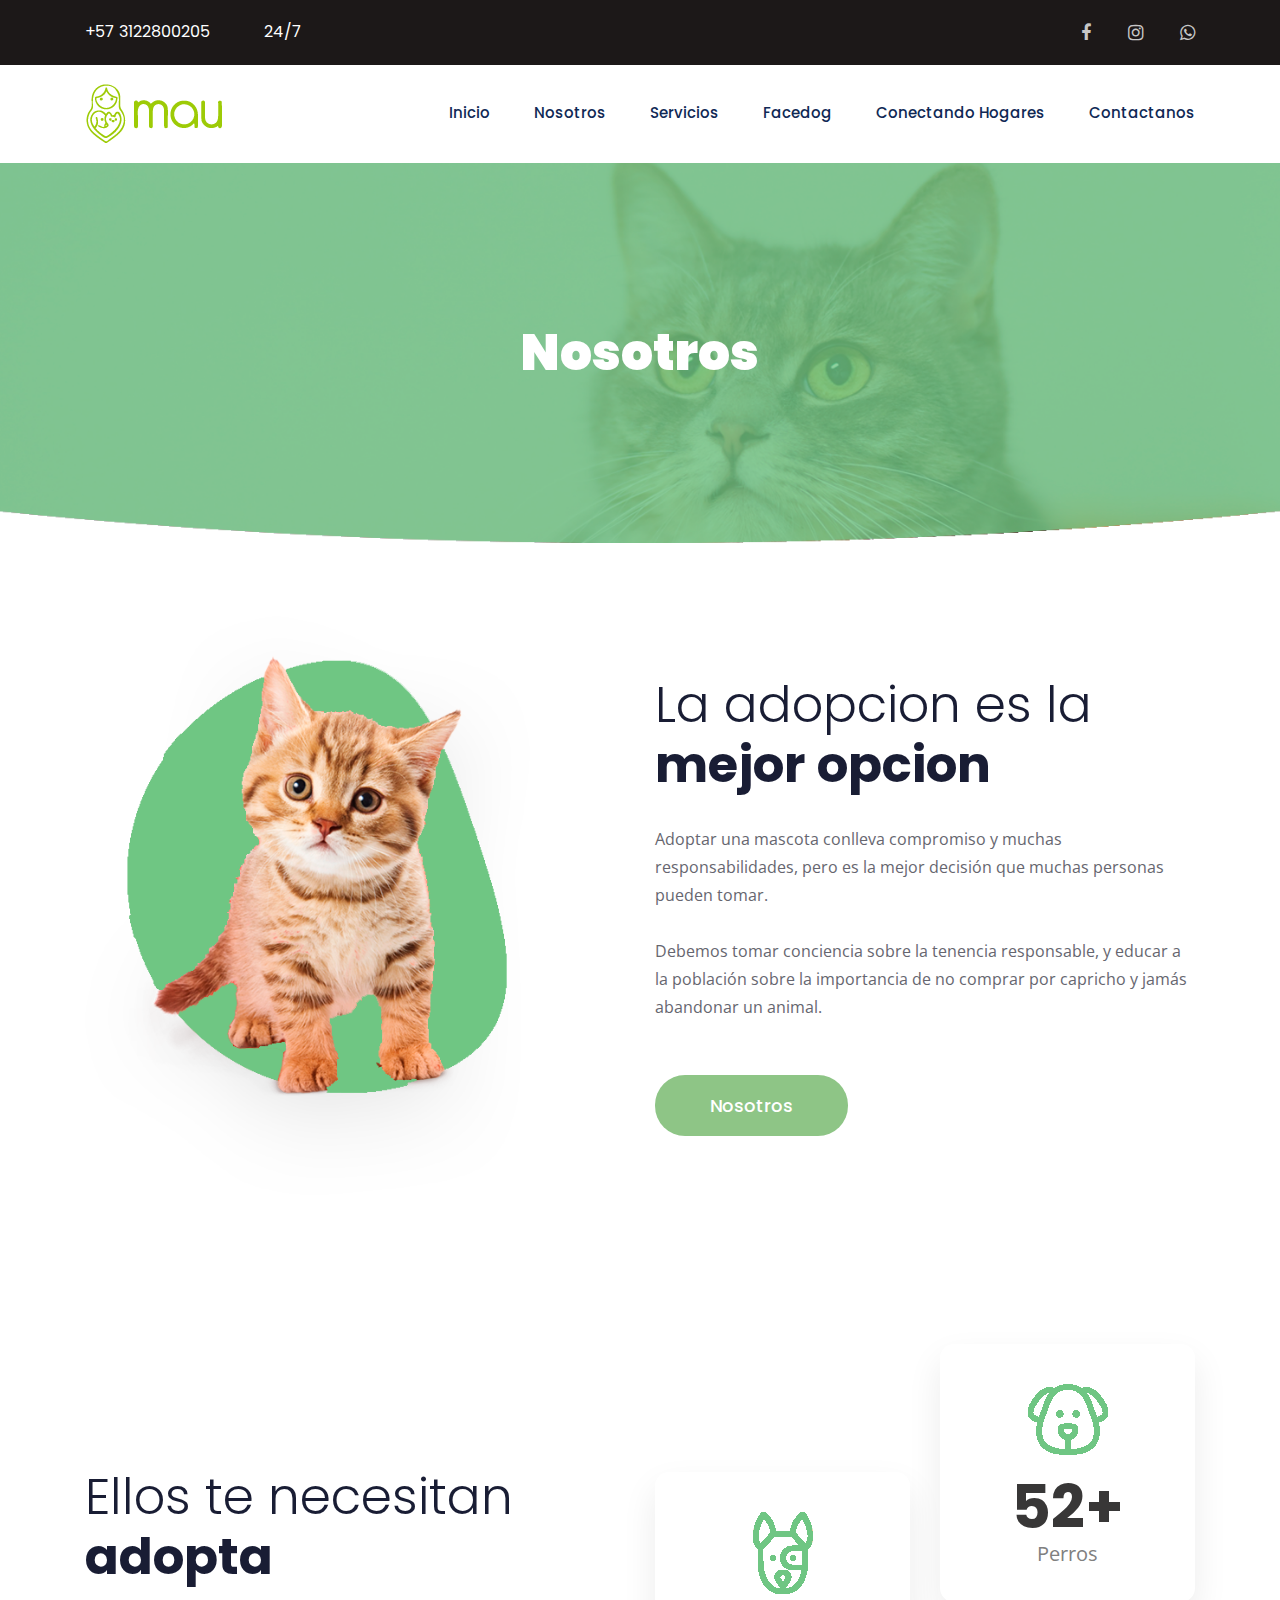
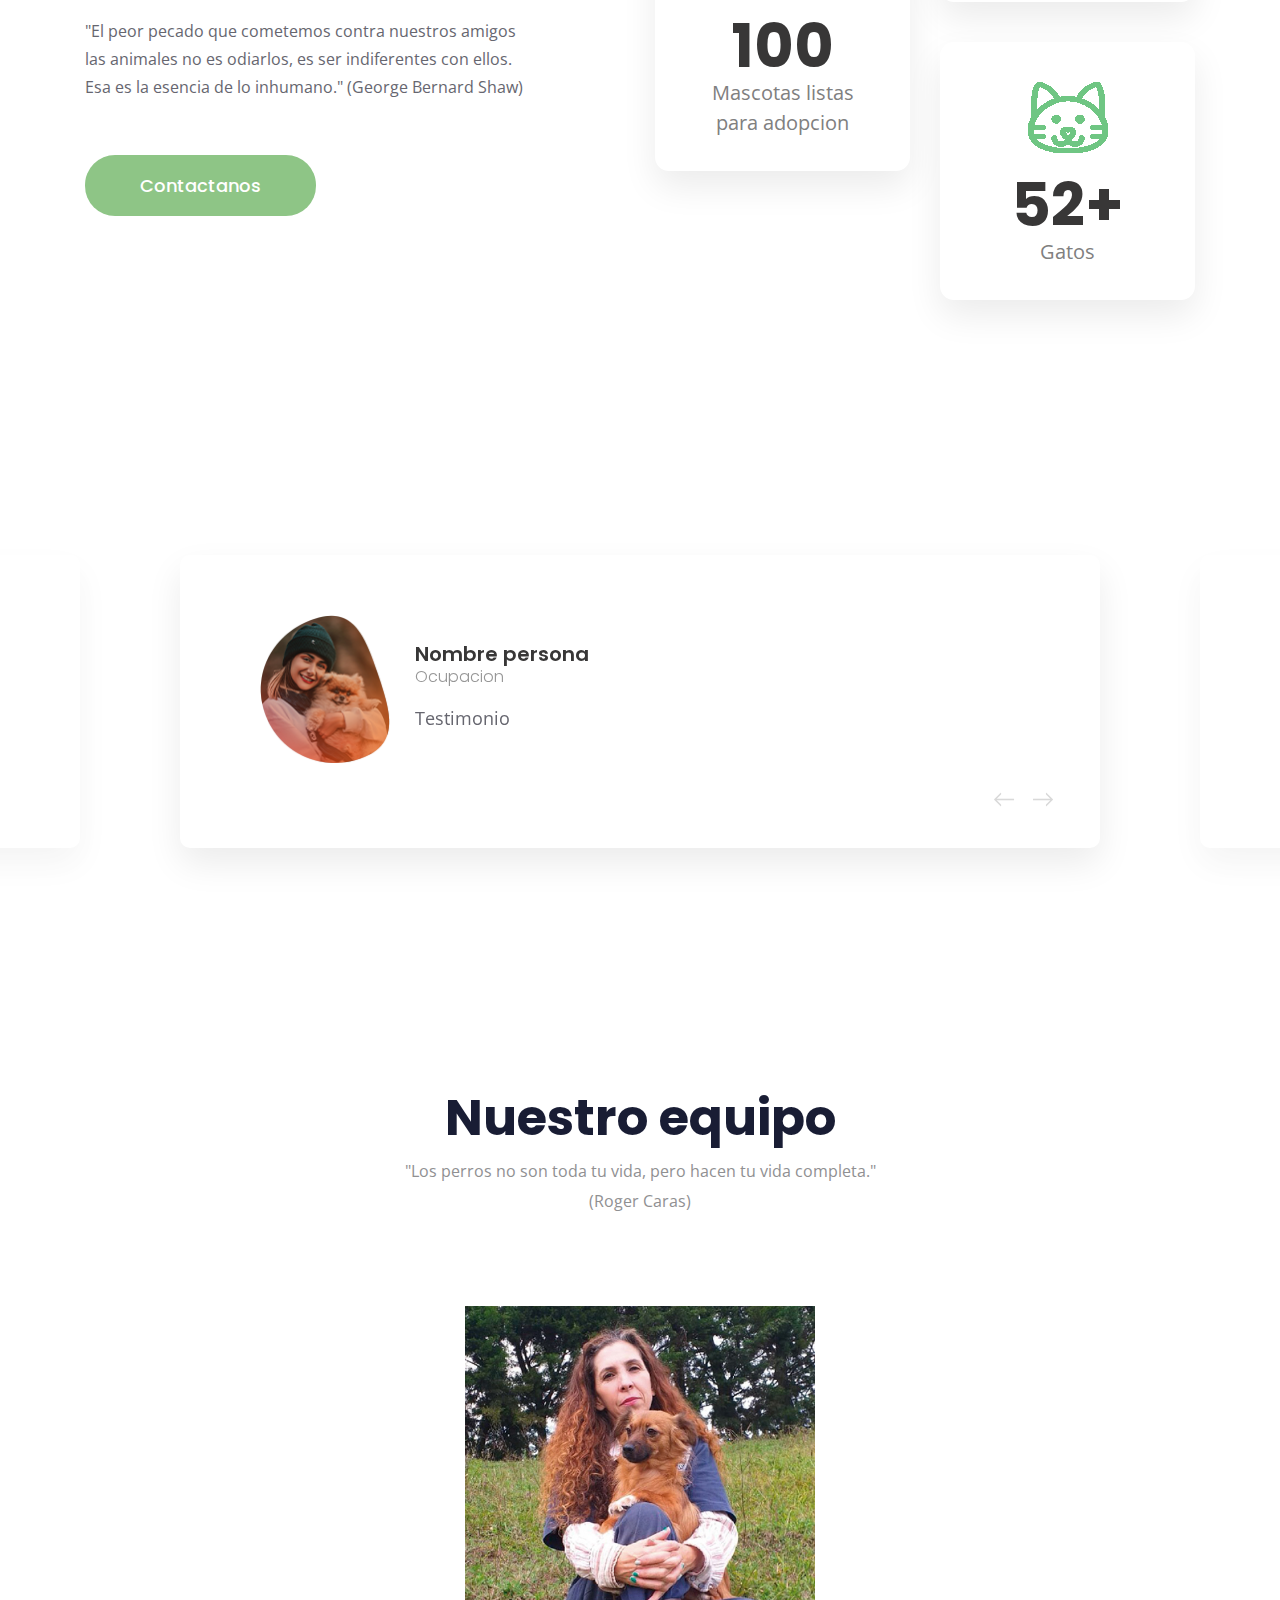
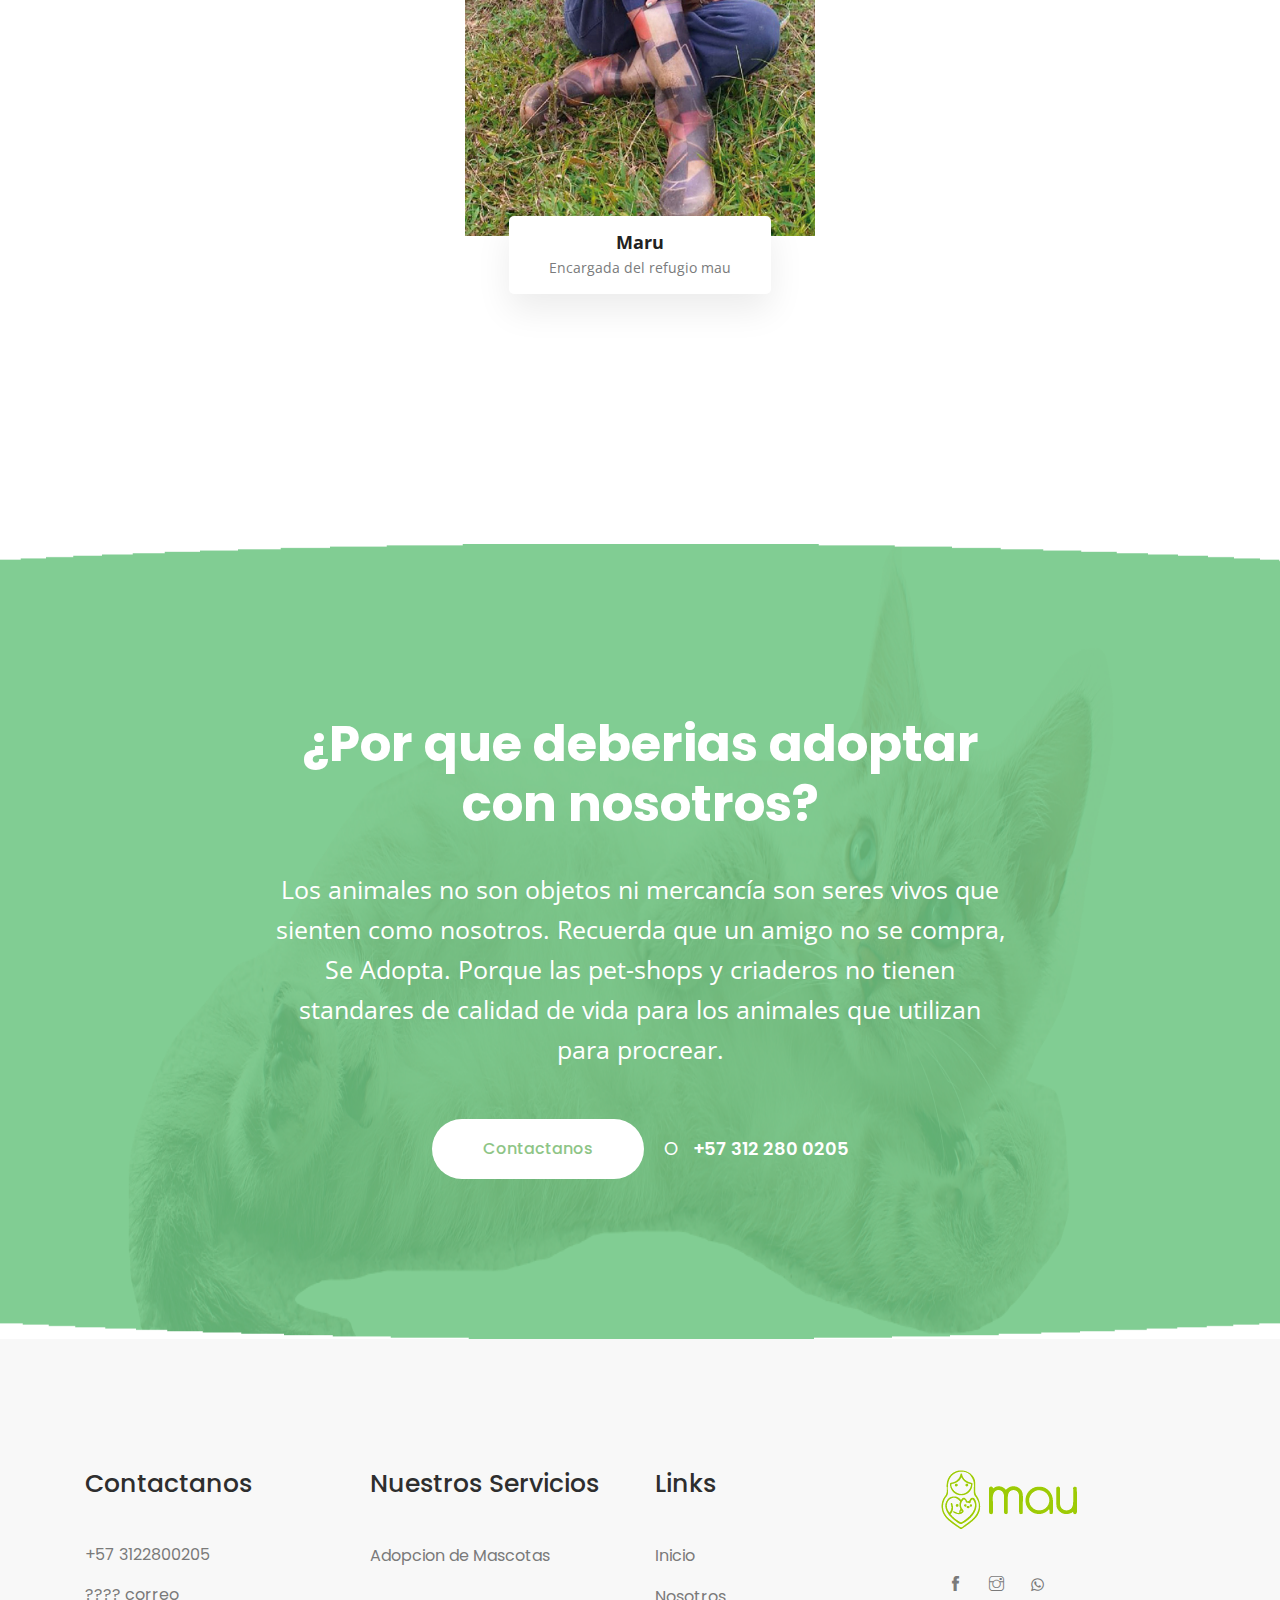
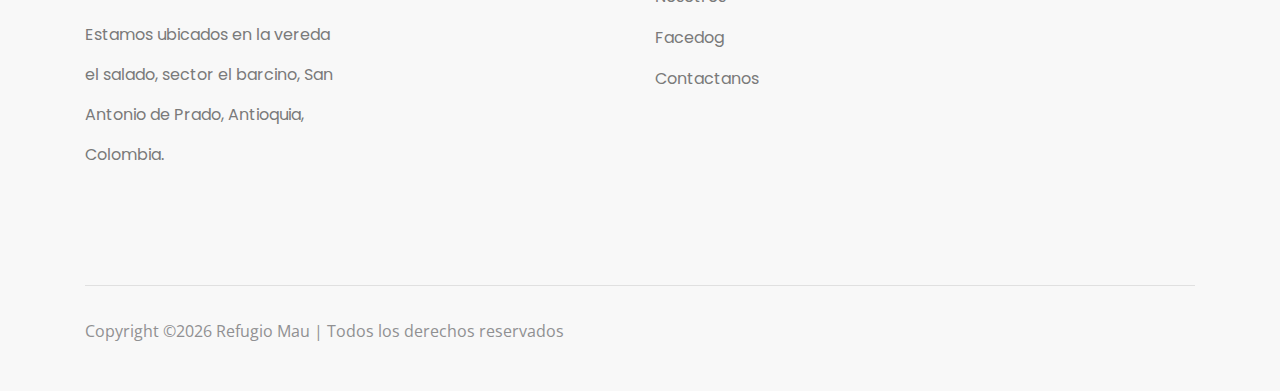
==== commit 2cea32b8: "Update about.html" ====
--- a/about.html
+++ b/about.html
@@ -323,7 +323,7 @@
                                 Contactanos
                             </h3>
                             <ul class="address_line">
-                                <li>+57</li>
+                                <li>+57 3122800205</li>
                                 <li><a href="#">???? correo</a></li>
                                 <li>Estamos ubicados en la vereda el salado, sector el barcino, San Antonio de Prado, Antioquia, Colombia.</li>
                             </ul>
